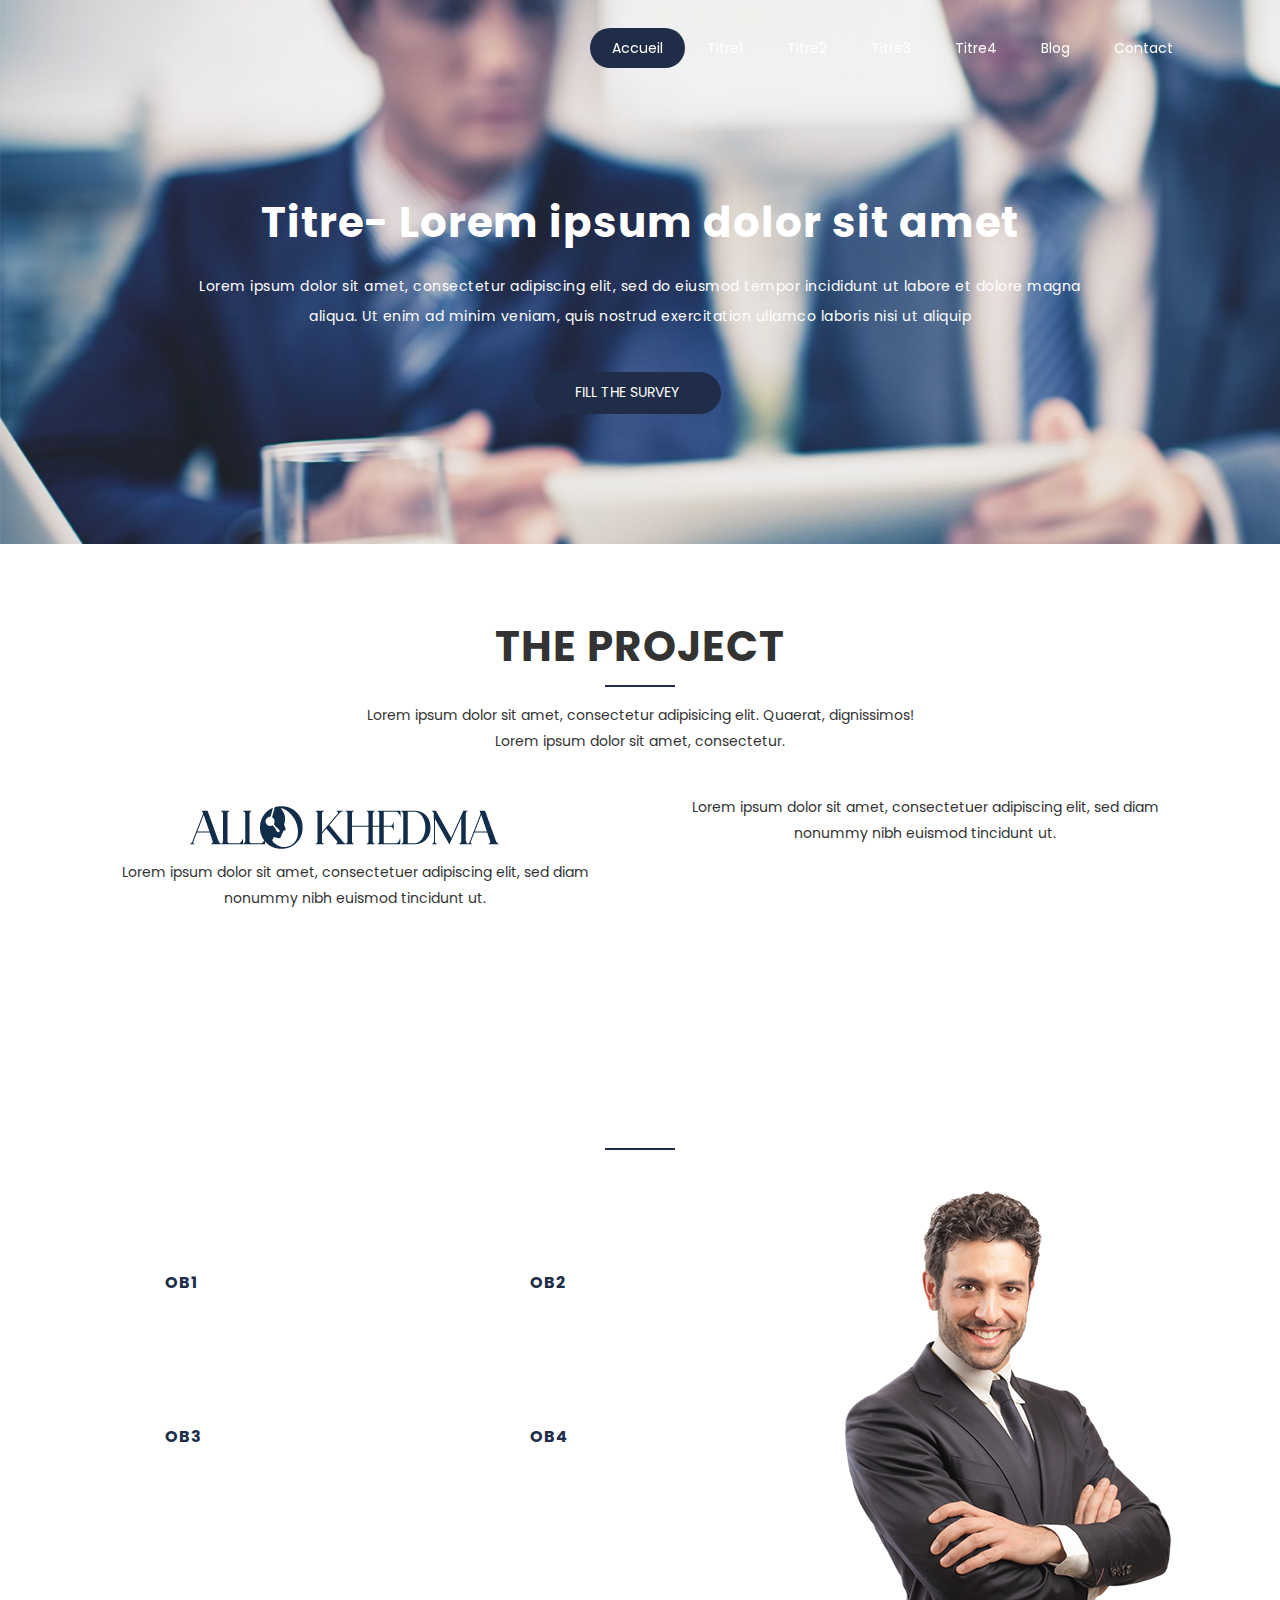
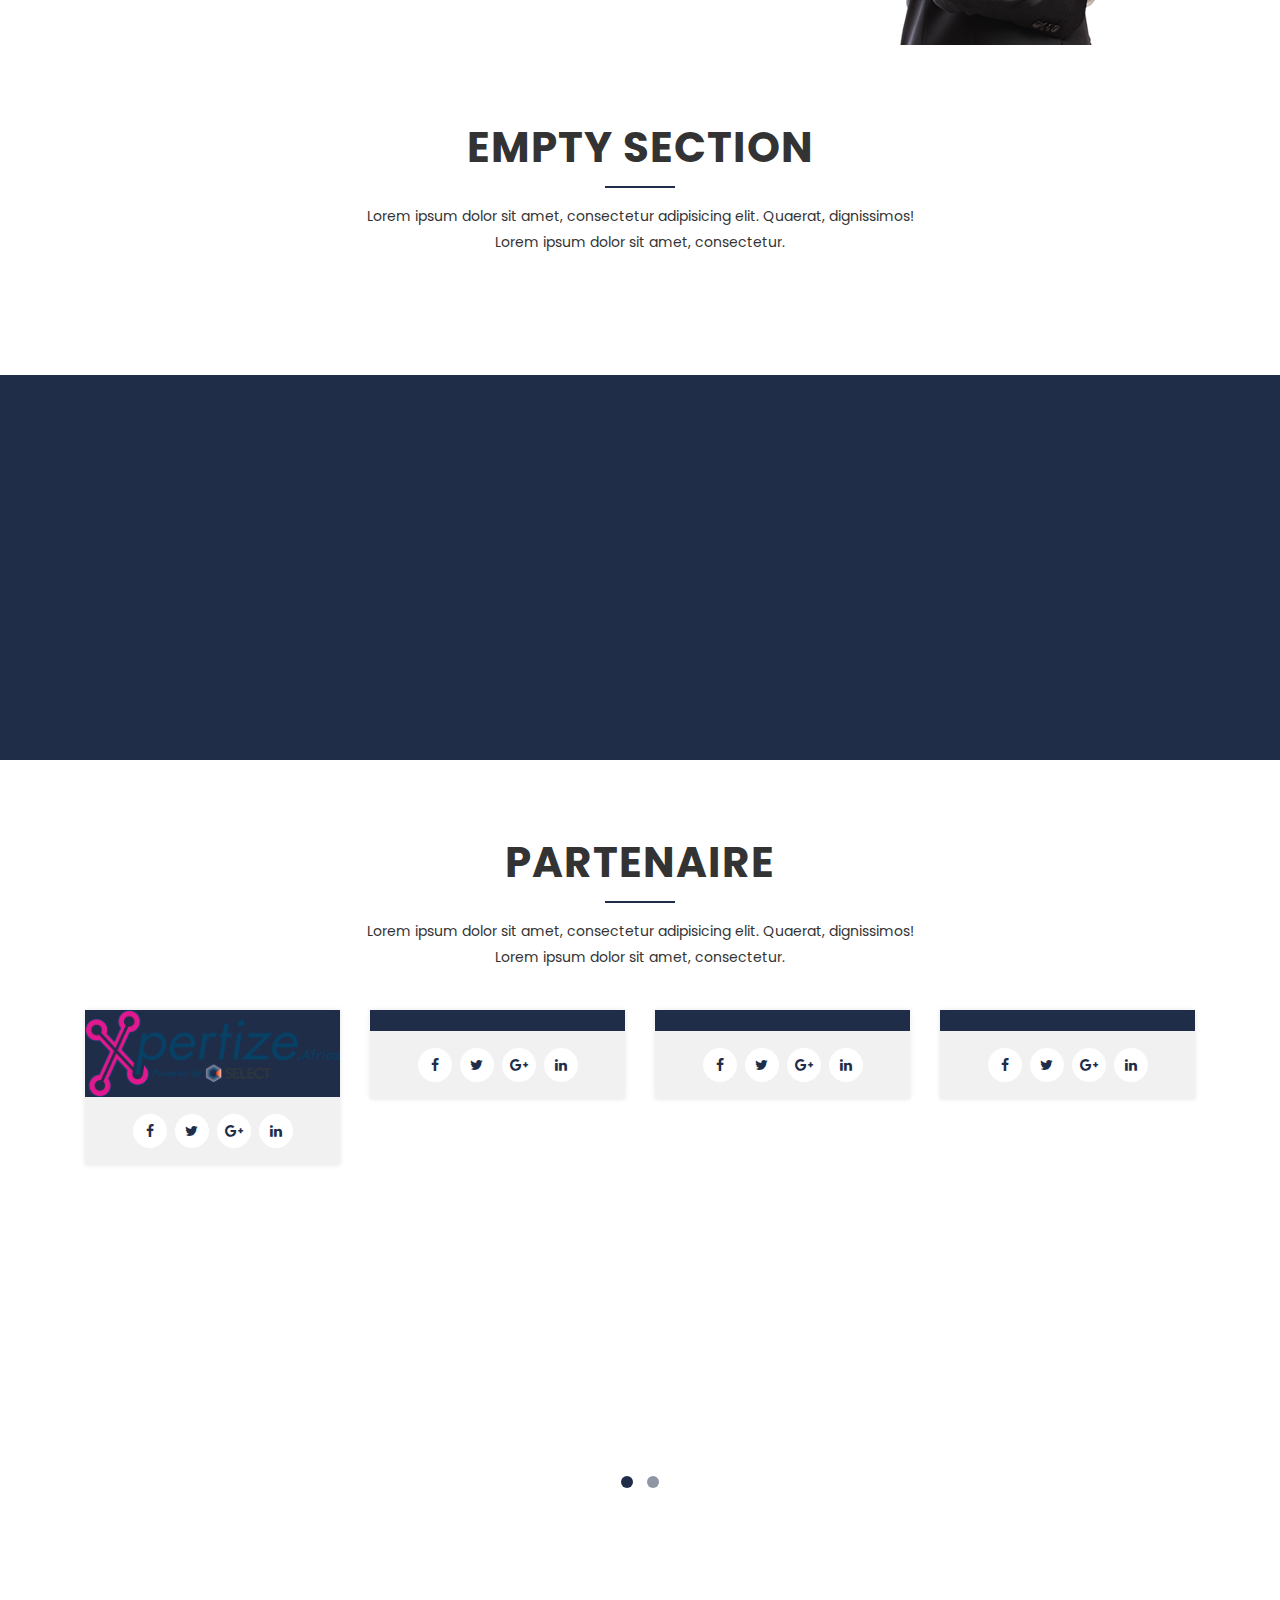
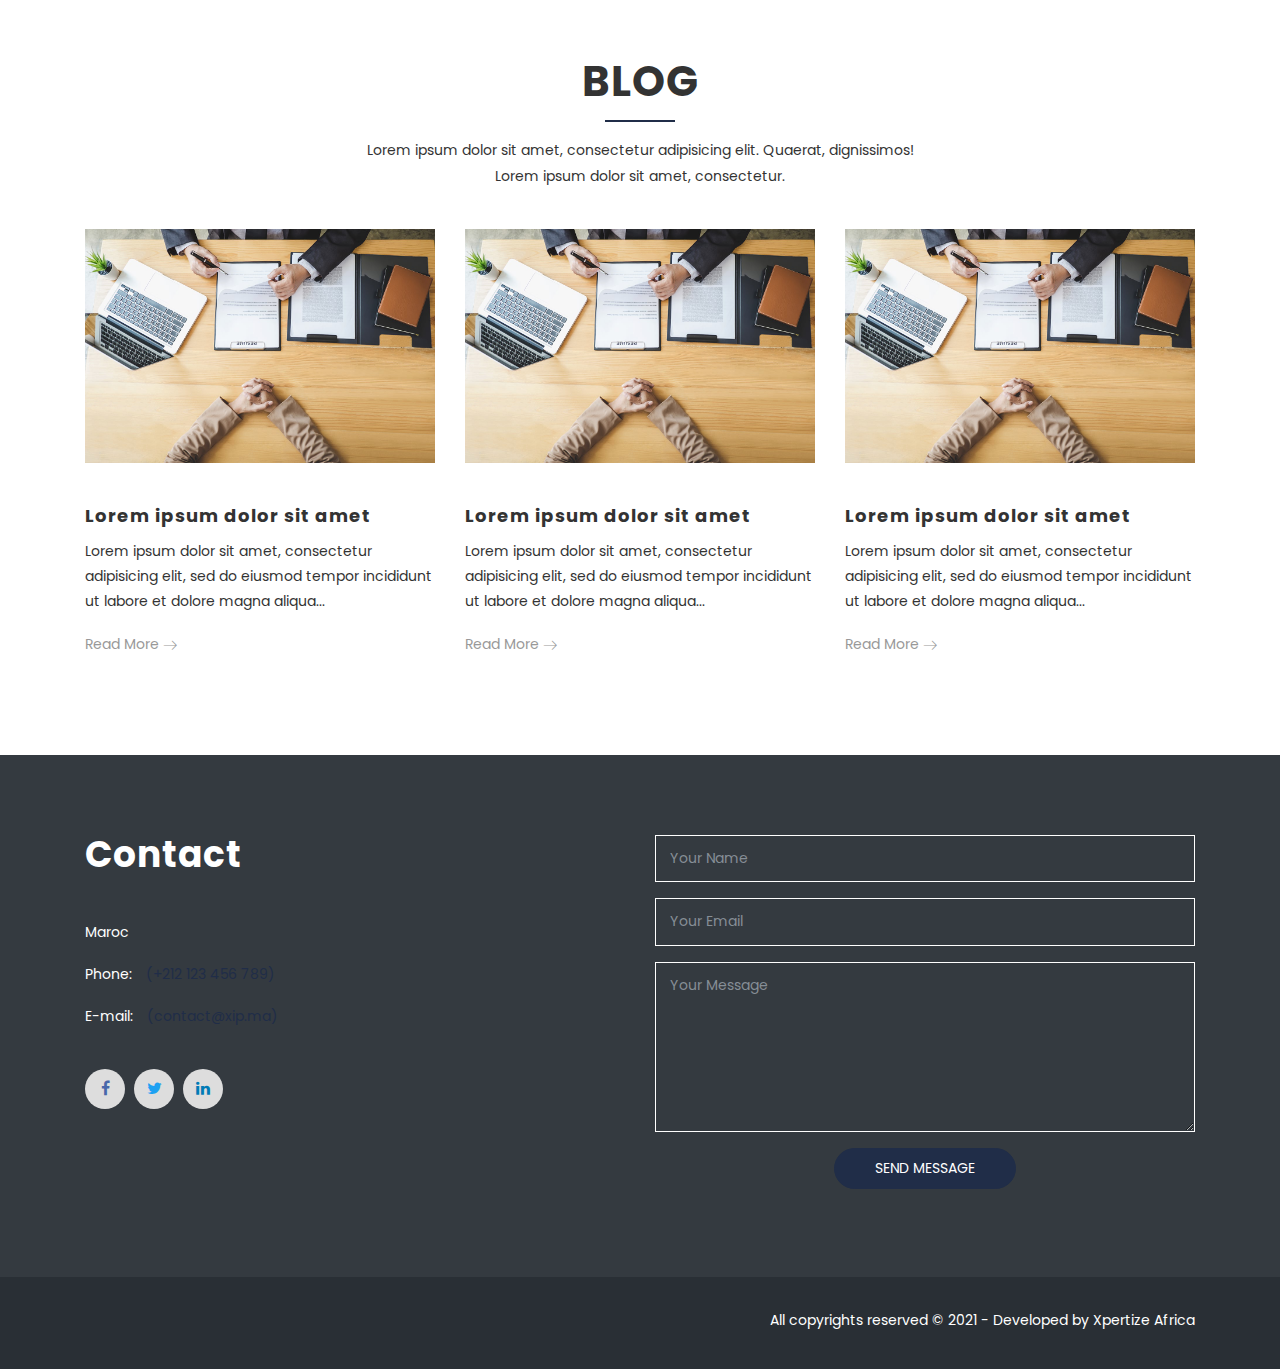
==== index.html @ b6f3396d "First commit" ====
<!DOCTYPE html>
<html lang="en">
  <head>
    <!-- Required meta tags -->
    <meta charset="utf-8">
    <meta name="viewport" content="width=device-width, initial-scale=1, shrink-to-fit=no">
    <meta name="keywords" content="Bootstrap, Parallax, Template, Registration, Landing">
    <meta name="viewport" content="width=device-width, initial-scale=1, maximum-scale=1">
    <meta name="author" content="Grayrids">
    <title>XPI.ma</title>

    <!-- Bootstrap CSS -->
    <link rel="stylesheet" href="css/bootstrap.min.css">
    <link rel="stylesheet" href="css/font-awesome.min.css">
    <link rel="stylesheet" href="css/line-icons.css">
    <link rel="stylesheet" href="css/owl.carousel.css">
    <link rel="stylesheet" href="css/owl.theme.css">
    <link rel="stylesheet" href="css/nivo-lightbox.css">
    <link rel="stylesheet" href="css/magnific-popup.css">
    <link rel="stylesheet" href="css/slicknav.css">
    <link rel="stylesheet" href="css/animate.css">
    <link rel="stylesheet" href="css/main.css">    
    <link rel="stylesheet" href="css/responsive.css">

  </head>
  <body>

    <!-- Header Section Start -->
    <header id="hero-area" data-stellar-background-ratio="0.5">    
	
	
	
      <!-- Navigation Bar (Dont forget to modify the # later !!!) -->
      <nav class="navbar navbar-expand-lg fixed-top scrolling-navbar indigo">
        <div class="container">
          <!-- Brand and toggle get grouped for better mobile display -->
          <div class="navbar-header">
      <!--      <a href="index.html" class="navbar-brand"><img class="img-fulid" src="img/logo.png" alt=""></a> -->   <!-- This part is for the Logo (Add it later) -->
            <button class="navbar-toggler" type="button" data-toggle="collapse" data-target="#main-navbar" aria-controls="main-navbar" aria-expanded="false" aria-label="Toggle navigation">
              <i class="lnr lnr-menu"></i>
            </button>
          </div>
          <div class="collapse navbar-collapse" id="main-navbar">
            <ul class="navbar-nav mr-auto w-100 justify-content-end">
              <li class="nav-item">
                <a class="nav-link page-scroll" href="#hero-area">Accueil</a>
              </li>
              <li class="nav-item">
                <a class="nav-link page-scroll" href="#services">Titre1</a>
              </li>
              <li class="nav-item">
                <a class="nav-link page-scroll" href="#features">Titre2</a>
              </li>
              <li class="nav-item">
                <a class="nav-link page-scroll" href="#portfolios">Titre3</a>
              </li>
              <li class="nav-item">
                <a class="nav-link page-scroll" href="#pricing">Titre4</a>
              </li>
              <li class="nav-item">
                <a class="nav-link page-scroll" href="#blog">Blog</a>
              </li>
              <li class="nav-item">
                <a class="nav-link page-scroll" href="#contact">Contact</a>
              </li>
            </ul>
          </div>
        </div>
		
		
		

        <!-- Navigation pour le mobile (Tested only for my S51) -->
        <ul class="mobile-menu">
           <li>
              <a class="page-scroll" href="#hero-area">Accueil</a>
            </li>
            <li>
              <a class="page-scroll" href="#services">Titre1</a>
            </li>
            <li>
              <a class="page-scroll" href="#features">Titre2</a>
            </li>
            <li>
              <a class="page-scroll" href="#portfolios">Titre3</a>
            </li>
            <li>
              <a class="page-scroll" href="#pricing">Titre4</a>
            </li>
            <li >
              <a class="page-scroll" href="#blog">Blog</a>
            </li>
            <li>
              <a class="page-scroll" href="#contact">Contact</a>
            </li>
        </ul>
        <!-- Mobile Menu End -->

      </nav>
      <!-- Navbar End -->   
      <div class="container">      
        <div class="row justify-content-md-center">
          <div class="col-md-10">
            <div class="contents text-center">
              <h1 class="wow fadeInDown" data-wow-duration="1000ms" data-wow-delay="0.3s">Titre- Lorem ipsum dolor sit amet</h1>
              <p class="lead  wow fadeIn" data-wow-duration="1000ms" data-wow-delay="400ms">Lorem ipsum dolor sit amet, consectetur adipiscing elit, sed do eiusmod tempor incididunt ut labore et dolore magna aliqua. Ut enim ad minim veniam, quis nostrud exercitation ullamco laboris nisi ut aliquip </p>
              <a href="#" class="btn btn-common wow fadeInUp" data-wow-duration="1000ms" data-wow-delay="400ms">Fill The survey</a>
            </div>
          </div>
        </div> 
      </div>           
    </header>
    <!-- Header Section End --> 
	
	
	
	

    <!-- Projects Section Beg -->
    <section id="services" class="section">
      <div class="container">
        <div class="section-header">          
          <h2 class="section-title wow fadeIn" data-wow-duration="1000ms" data-wow-delay="0.3s">The project</h2>
          <hr class="lines wow zoomIn" data-wow-delay="0.3s">
          <p class="section-subtitle wow fadeIn" data-wow-duration="1000ms" data-wow-delay="0.3s">Lorem ipsum dolor sit amet, consectetur adipisicing elit. Quaerat, dignissimos! <br> Lorem ipsum dolor sit amet, consectetur.</p>
        </div>
		
			
			
			
			
		
        <div class="row"> <!-- Writing Row -->
		  
		  
          <div class="col-md-6 col-sm-6">
            <div class="item-boxes wow fadeInDown" data-wow-delay="0.8s">
           <a href="index.html" class="navbar-brand"><img class="img-fulid" src="img/logoall2.png" alt=""></a>
              <p>Lorem ipsum dolor sit amet, consectetuer adipiscing elit, sed diam nonummy nibh euismod tincidunt ut.</p>
            </div>
          </div>
		  
		  
		  
          <div class="col-md-6 col-sm-6">
            <div class="item-boxes wow fadeInDown" data-wow-delay="1.2s">
             
              
              <p>Lorem ipsum dolor sit amet, consectetuer adipiscing elit, sed diam nonummy nibh euismod tincidunt ut.</p>
            </div>
          </div>	  

        </div>
		
		
		
      </div>
	  
	  
    </section>
    <!-- Projects Section End -->
	
	
	
	

    <!-- Features Section Start -->
    <section id="features" class="section" data-stellar-background-ratio="0.2">
      <div class="container">
        <div class="section-header">          
          <h2 class="section-title">Project Objectives</h2>
          <hr class="lines">
          <p class="section-subtitle">Lorem ipsum dolor sit amet, consectetur adipisicing elit. Quaerat, dignissimos! <br> Lorem ipsum dolor sit amet, consectetur.</p>
        </div>
        <div class="row">
          <div class="col-lg-8 col-md-12 col-xs-12">
            <div class="container">
              <div class="row">
                 <div class="col-lg-6 col-sm-6 col-xs-12 box-item">
                
                    <div class="text">
                      <h4>ob1</h4>
                      <p>Lorem ipsum dolor sit amet, consectetur adipisicing elit. Quaerat, dignissimos</p>
                    </div>
                  </div>
                  <div class="col-lg-6 col-sm-6 col-xs-12 box-item">
                    
                    <div class="text">
                      <h4>ob2</h4>
                      <p>Lorem ipsum dolor sit amet, consectetur adipisicing elit. Quaerat, dignissimos.</p>
                    </div>
                  </div>
                  <div class="col-lg-6 col-sm-6 col-xs-12 box-item">
                   
                    <div class="text">
                      <h4>ob3</h4>
                      <p>LLorem ipsum dolor sit amet, consectetur adipisicing elit. Quaerat, dignissimos</p>
                    </div>
                  </div>
                  <div class="col-lg-6 col-sm-6 col-xs-12 box-item">
                   
                    <div class="text">
                      <h4>ob4</h4>
                      <p>Lorem ipsum dolor sit amet, consectetur adipisicing elit. Quaerat, dignissimos</p>
                    </div>
                  </div>
              </div>
            </div>
          </div>
          <div class="col-lg-4 col-xs-12">
            <div class="show-box">
              <img class="img-fulid" src="img/features/cons2.png" alt="">
            </div>
          </div>
        </div>
      </div>
    </section>
    <!-- Features Section End -->    

    <!-- Portfolio Section -->
    <section id="portfolios" class="section">
      <!-- Container Starts -->
      <div class="container">
        <div class="section-header">          
          <h2 class="section-title">Empty Section</h2>
          <hr class="lines">
          <p class="section-subtitle">Lorem ipsum dolor sit amet, consectetur adipisicing elit. Quaerat, dignissimos! <br> Lorem ipsum dolor sit amet, consectetur.</p>
        </div>
        <div class="row">          
 

          <!-- Portfolio Recent Projects -->
          <div id="portfolio" class="row">
    
   
          </div>
        </div>
      </div>
      <!-- Container Ends -->
    </section>
    <!-- Portfolio Section Ends --> 
	
	

    <!-- This section is for the video introdustion if we do it -->
    <section class="video-promo section">
      <div class="container">
        <div class="row justify-content-center">
          <div class="col-lg-8">
              <div class="video-promo-content text-center">
                <h2 class="wow zoomIn" data-wow-duration="1000ms" data-wow-delay="100ms">Le vidéo d'introduction (if we have one)</h2>
                <p class="wow zoomIn" data-wow-duration="1000ms" data-wow-delay="100ms">Aliquam vestibulum cursus felis. In iaculis iaculis sapien ac condimentum. Vestibulum congue posuere lacus, id tincidunt nisi porta sit amet. Suspendisse et sapien varius, pellentesque dui non, semper orci.</p>
                <a href="https://www.youtube.com/watch?v=IXoMDwh4Cq8" class="video-popup wow fadeInUp" data-wow-duration="1000ms" data-wow-delay="0.3s"><i class="lnr lnr-film-play"></i></a>
              </div>
          </div>
        </div>
      </div>
    </section>
    <!-- End intro vid -->





    <!-- This section will present the project partenaire -->
    <section id="team" class="section">
      <div class="container">
        <div class="section-header">          
          <h2 class="section-title">partenaire</h2>
          <hr class="lines">
          <p class="section-subtitle">Lorem ipsum dolor sit amet, consectetur adipisicing elit. Quaerat, dignissimos! <br> Lorem ipsum dolor sit amet, consectetur.</p>
        </div>
        <div class="row">
          <div class="col-lg-3 col-md-6 col-xs-12">
            <div class="single-team">
              <img src="img/Xpertizepng.png" alt="">
              <div class="team-details">
                <div class="team-inner">
                
                  <ul class="social-list">
                    <li class="facebook"><a href="#"><i class="fa fa-facebook"></i></a></li>
                    <li class="twitter"><a href="#"><i class="fa fa-twitter"></i></a></li>
                    <li class="google-plus"><a href="#"><i class="fa fa-google-plus"></i></a></li>
                    <li class="linkedin"><a href="#"><i class="fa fa-linkedin"></i></a></li>
                  </ul>
                </div>
              </div>
            </div>
          </div>
          <div class="col-lg-3 col-md-6 col-xs-12">
            <div class="single-team">
              <img src="img/team/" alt="">
              <div class="team-details">
                <div class="team-inner">
                 
                  <ul class="social-list">
                    <li class="facebook"><a href="#"><i class="fa fa-facebook"></i></a></li>
                    <li class="twitter"><a href="#"><i class="fa fa-twitter"></i></a></li>
                    <li class="google-plus"><a href="#"><i class="fa fa-google-plus"></i></a></li>
                    <li class="linkedin"><a href="#"><i class="fa fa-linkedin"></i></a></li>
                  </ul>
                </div>
              </div>
            </div>
          </div>
          <div class="col-lg-3 col-md-6 col-xs-12">
            <div class="single-team">
              <img src="img/team/" alt="">
              <div class="team-details">
                <div class="team-inner">                  
               
                  <ul class="social-list">
                    <li class="facebook"><a href="#"><i class="fa fa-facebook"></i></a></li>
                    <li class="twitter"><a href="#"><i class="fa fa-twitter"></i></a></li>
                    <li class="google-plus"><a href="#"><i class="fa fa-google-plus"></i></a></li>
                    <li class="linkedin"><a href="#"><i class="fa fa-linkedin"></i></a></li>
                  </ul>
                </div>
              </div>
            </div>
          </div>
          <div class="col-lg-3 col-md-6 col-xs-12">
            <div class="single-team">
              <img class="img-fulid" src="img/" alt="">
              <div class="team-details">
                <div class="team-inner">
                
                  <ul class="social-list">
                    <li class="facebook"><a href="#"><i class="fa fa-facebook"></i></a></li>    <!-- Logo Xpertize -->
                    <li class="twitter"><a href="#"><i class="fa fa-twitter"></i></a></li>   <!-- Logo RPO -->
                    <li class="google-plus"><a href="#"><i class="fa fa-google-plus"></i></a></li>  <!-- Logo Select -->
                    <li class="linkedin"><a href="#"><i class="fa fa-linkedin"></i></a></li>  <!-- Logo GIZ -->
                  </ul>
                </div>
              </div>
            </div>
          </div>
        </div>
      </div>
    </section>
    <!-- End Partenaire section -->





    <!-- testimonial Section Start -->
    <div id="testimonial" class="section" data-stellar-background-ratio="0.1">
      <div class="container">
        <div class="row justify-content-md-center">
          <div class="col-md-12">
		 
            <div class="touch-slider owl-carousel owl-theme">
			
              <div class="testimonial-item">
               
                <div class="testimonial-text">
                  <p>Lorem ipsum dolor sit amet, consectetur adipisicing elit. send do <br> adipisicing ciusmod tempor incididunt ut labore et</p>
               
                </div>
              </div>
              <div class="testimonial-item">
               
                <div class="testimonial-text">
                  <p>Lorem ipsum dolor sit amet, consectetur adipisicing elit. send do <br> adipisicing ciusmod tempor incididunt ut labore et</p>
                
                </div>
              </div>
              <div class="testimonial-item">
              
                <div class="testimonial-text">
                  <p>Lorem ipsum dolor sit amet, consectetur adipisicing elit. send do <br> adipisicing ciusmod tempor incididunt ut labore et</p>
                  
                </div>
              </div>
              <div class="testimonial-item">
              
                <div class="testimonial-text">
                  <p>Lorem ipsum dolor sit amet, consectetur adipisicing elit. send do <br> adipisicing ciusmod tempor incididunt ut labore et</p>
              
                </div>
              </div>
            </div>
          </div>
        </div>        
      </div>
    </div>
    <!-- testimonial Section Start -->

    <!-- Blog Section -->
    <section id="blog" class="section">
      <!-- Container Starts -->
      <div class="container">
        <div class="section-header">          
          <h2 class="section-title">Blog</h2>
          <hr class="lines">
          <p class="section-subtitle">Lorem ipsum dolor sit amet, consectetur adipisicing elit. Quaerat, dignissimos! <br> Lorem ipsum dolor sit amet, consectetur.</p>
        </div>
        <div class="row">
          <div class="col-lg-4 col-md-4 col-sm-6 col-xs-12 blog-item">
            <!-- Blog Item Starts -->
            <div class="blog-item-wrapper">
              <div class="blog-item-img">
                <a href="single-post.html">
                  <img src="img/blog/img1.jpeg" alt="">
                </a>                
              </div>
              <div class="blog-item-text"> 
                <div class="meta-tags">
              
                </div>
                <h3>
                  <a href="single-post.html">Lorem ipsum dolor sit amet</a>
                </h3>
                <p>
                Lorem ipsum dolor sit amet, consectetur adipisicing elit, sed do eiusmod tempor incididunt ut labore et dolore magna aliqua... 
                </p>
                <a href="single-post.html" class="btn-rm">Read More <i class="lnr lnr-arrow-right"></i></a>
              </div>
            </div>
            <!-- Blog Item Wrapper Ends-->
          </div>

          <div class="col-lg-4 col-md-4 col-sm-6 col-xs-12 blog-item">
            <!-- Blog Item Starts -->
            <div class="blog-item-wrapper">
              <div class="blog-item-img">
                <a href="single-post.html">
                  <img src="img/blog/img1.jpeg" alt="">
                </a>                
              </div>
              <div class="blog-item-text"> 
                <div class="meta-tags">
                 
                </div>
                <h3>
                  <a href="single-post.html">Lorem ipsum dolor sit amet</a>
                </h3>
                <p>
                Lorem ipsum dolor sit amet, consectetur adipisicing elit, sed do eiusmod tempor incididunt ut labore et dolore magna aliqua... 
                </p>
                <a href="single-post.html" class="btn-rm">Read More <i class="lnr lnr-arrow-right"></i></a>
              </div>
            </div>
            <!-- Blog Item Wrapper Ends-->
          </div>

          <div class="col-lg-4 col-md-4 col-sm-6 col-xs-12 blog-item">
            <!-- Blog Item Starts -->
            <div class="blog-item-wrapper">
              <div class="blog-item-img">
                <a href="single-post.html">
                  <img src="img/blog/img1.jpeg" alt="">
                </a>                
              </div>
              <div class="blog-item-text"> 
                <div class="meta-tags">
                  
                </div> 
                <h3>
                  <a href="single-post.html">Lorem ipsum dolor sit amet</a>
                </h3>
                <p>
                 Lorem ipsum dolor sit amet, consectetur adipisicing elit, sed do eiusmod tempor incididunt ut labore et dolore magna aliqua... 
                </p>
                <a href="single-post.html" class="btn-rm">Read More <i class="lnr lnr-arrow-right"></i></a>
              </div>
            </div>
            <!-- Blog Item Wrapper Ends-->
          </div>
        </div>
      </div>
    </section>
    <!-- blog Section End -->

    <!-- Contact Section Start -->
    <section id="contact" class="section" data-stellar-background-ratio="-0.2">      
      <div class="contact-form">
        <div class="container">
          <div class="row">     
            <div class="col-lg-6 col-sm-6 col-xs-12">
              <div class="contact-us">
                <h3>Contact</h3>
                <div class="contact-address">
                  <p>Maroc </p>
                  <p class="phone">Phone: <span>(+212 123 456 789)</span></p>
                  <p class="email">E-mail: <span>(contact@xip.ma)</span></p>
                </div>
                <div class="social-icons">
                  <ul>
                    <li class="facebook"><a href="#"><i class="fa fa-facebook"></i></a></li>
                    <li class="twitter"><a href="#"><i class="fa fa-twitter"></i></a></li>
                    <li class="linkedin"><a href="#"><i class="fa fa-linkedin"></i></a></li>
               
                  </ul>
                </div>
              </div>
            </div>     
            <div class="col-lg-6 col-sm-6 col-xs-12">
              <div class="contact-block">
                <form id="contactForm">
                  <div class="row">
                    <div class="col-md-12">
                      <div class="form-group">
                        <input type="text" class="form-control" id="name" name="name" placeholder="Your Name" required data-error="Please enter your name">
                        <div class="help-block with-errors"></div>
                      </div>                                 
                    </div>
                    <div class="col-md-12">
                      <div class="form-group">
                        <input type="text" placeholder="Your Email" id="email" class="form-control" name="name" required data-error="Please enter your email">
                        <div class="help-block with-errors"></div>
                      </div> 
                    </div>
                    <div class="col-md-12">
                      <div class="form-group"> 
                        <textarea class="form-control" id="message" placeholder="Your Message" rows="8" data-error="Write your message" required></textarea>
                        <div class="help-block with-errors"></div>
                      </div>
                      <div class="submit-button text-center">
                        <button class="btn btn-common" id="submit" type="submit">Send Message</button>
                        <div id="msgSubmit" class="h3 text-center hidden"></div> 
                        <div class="clearfix"></div> 
                      </div>
                    </div>
                  </div>            
                </form>
              </div>
            </div>
          </div>
        </div>
      </div>           
    </section>
    <!-- Contact Section End -->

    <!-- Footer Section Start -->
    <footer>          
      <div class="container">
        <div class="row">
          <!-- Footer Links -->
          <div class="col-lg-6 col-sm-6 col-xs-12">
  
          </div>
          <div class="col-lg-6 col-sm-6 col-xs-12">
            <div class="copyright">
              <p>All copyrights reserved &copy; 2021 - Developed by <a rel="nofollow" href="https://xpertize.africa">Xpertize Africa</a></p>
            </div>
          </div>  
        </div>
      </div>
    </footer>
    <!-- Footer Section End --> 

    <!-- Go To Top Link -->
    <a href="#" class="back-to-top">
      <i class="lnr lnr-arrow-up"></i>
    </a>
    
    <div id="loader">
      <div class="spinner">
        <div class="double-bounce1"></div>
        <div class="double-bounce2"></div>
      </div>
    </div>     

    <!-- jQuery first, then Tether, then Bootstrap JS. -->
    <script src="js/jquery-min.js"></script>
    <script src="js/popper.min.js"></script>
    <script src="js/bootstrap.min.js"></script>
    <script src="js/jquery.mixitup.js"></script>
    <script src="js/nivo-lightbox.js"></script>
    <script src="js/owl.carousel.js"></script>    
    <script src="js/jquery.stellar.min.js"></script>    
    <script src="js/jquery.nav.js"></script>    
    <script src="js/scrolling-nav.js"></script>    
    <script src="js/jquery.easing.min.js"></script>    
    <script src="js/smoothscroll.js"></script>    
    <script src="js/jquery.slicknav.js"></script>     
    <script src="js/wow.js"></script>   
    <script src="js/jquery.vide.js"></script>
    <script src="js/jquery.counterup.min.js"></script>    
    <script src="js/jquery.magnific-popup.min.js"></script>    
    <script src="js/waypoints.min.js"></script>    
    <script src="js/form-validator.min.js"></script>
    <script src="js/contact-form-script.js"></script>   
    <script src="js/main.js"></script>

  </body>
</html>
---- css/line-icons.css ----
@font-face {
	font-family: 'Linearicons-Free';
	src:url('../fonts/Linearicons-Free.eot?w118d');
	src:url('../fonts/Linearicons-Free.eot?#iefixw118d') format('embedded-opentype'),
		url('../fonts/Linearicons-Free.woff2?w118d') format('woff2'),
		url('../fonts/Linearicons-Free.woff?w118d') format('woff'),
		url('../fonts/Linearicons-Free.ttf?w118d') format('truetype'),
		url('../fonts/Linearicons-Free.svg?w118d#Linearicons-Free') format('svg');
	font-weight: normal;
	font-style: normal;
}

.lnr {
	font-family: 'Linearicons-Free';
	speak: none;
	font-style: normal;
	font-weight: normal;
	font-variant: normal;
	text-transform: none;
	line-height: 1;

	/* Better Font Rendering =========== */
	-webkit-font-smoothing: antialiased;
	-moz-osx-font-smoothing: grayscale;
}

.lnr-home:before {
	content: "\e800";
}
.lnr-apartment:before {
	content: "\e801";
}
.lnr-pencil:before {
	content: "\e802";
}
.lnr-magic-wand:before {
	content: "\e803";
}
.lnr-drop:before {
	content: "\e804";
}
.lnr-lighter:before {
	content: "\e805";
}
.lnr-poop:before {
	content: "\e806";
}
.lnr-sun:before {
	content: "\e807";
}
.lnr-moon:before {
	content: "\e808";
}
.lnr-cloud:before {
	content: "\e809";
}
.lnr-cloud-upload:before {
	content: "\e80a";
}
.lnr-cloud-download:before {
	content: "\e80b";
}
.lnr-cloud-sync:before {
	content: "\e80c";
}
.lnr-cloud-check:before {
	content: "\e80d";
}
.lnr-database:before {
	content: "\e80e";
}
.lnr-lock:before {
	content: "\e80f";
}
.lnr-cog:before {
	content: "\e810";
}
.lnr-trash:before {
	content: "\e811";
}
.lnr-dice:before {
	content: "\e812";
}
.lnr-heart:before {
	content: "\e813";
}
.lnr-star:before {
	content: "\e814";
}
.lnr-star-half:before {
	content: "\e815";
}
.lnr-star-empty:before {
	content: "\e816";
}
.lnr-flag:before {
	content: "\e817";
}
.lnr-envelope:before {
	content: "\e818";
}
.lnr-paperclip:before {
	content: "\e819";
}
.lnr-inbox:before {
	content: "\e81a";
}
.lnr-eye:before {
	content: "\e81b";
}
.lnr-printer:before {
	content: "\e81c";
}
.lnr-file-empty:before {
	content: "\e81d";
}
.lnr-file-add:before {
	content: "\e81e";
}
.lnr-enter:before {
	content: "\e81f";
}
.lnr-exit:before {
	content: "\e820";
}
.lnr-graduation-hat:before {
	content: "\e821";
}
.lnr-license:before {
	content: "\e822";
}
.lnr-music-note:before {
	content: "\e823";
}
.lnr-film-play:before {
	content: "\e824";
}
.lnr-camera-video:before {
	content: "\e825";
}
.lnr-camera:before {
	content: "\e826";
}
.lnr-picture:before {
	content: "\e827";
}
.lnr-book:before {
	content: "\e828";
}
.lnr-bookmark:before {
	content: "\e829";
}
.lnr-user:before {
	content: "\e82a";
}
.lnr-users:before {
	content: "\e82b";
}
.lnr-shirt:before {
	content: "\e82c";
}
.lnr-store:before {
	content: "\e82d";
}
.lnr-cart:before {
	content: "\e82e";
}
.lnr-tag:before {
	content: "\e82f";
}
.lnr-phone-handset:before {
	content: "\e830";
}
.lnr-phone:before {
	content: "\e831";
}
.lnr-pushpin:before {
	content: "\e832";
}
.lnr-map-marker:before {
	content: "\e833";
}
.lnr-map:before {
	content: "\e834";
}
.lnr-location:before {
	content: "\e835";
}
.lnr-calendar-full:before {
	content: "\e836";
}
.lnr-keyboard:before {
	content: "\e837";
}
.lnr-spell-check:before {
	content: "\e838";
}
.lnr-screen:before {
	content: "\e839";
}
.lnr-smartphone:before {
	content: "\e83a";
}
.lnr-tablet:before {
	content: "\e83b";
}
.lnr-laptop:before {
	content: "\e83c";
}
.lnr-laptop-phone:before {
	content: "\e83d";
}
.lnr-power-switch:before {
	content: "\e83e";
}
.lnr-bubble:before {
	content: "\e83f";
}
.lnr-heart-pulse:before {
	content: "\e840";
}
.lnr-construction:before {
	content: "\e841";
}
.lnr-pie-chart:before {
	content: "\e842";
}
.lnr-chart-bars:before {
	content: "\e843";
}
.lnr-gift:before {
	content: "\e844";
}
.lnr-diamond:before {
	content: "\e845";
}
.lnr-linearicons:before {
	content: "\e846";
}
.lnr-dinner:before {
	content: "\e847";
}
.lnr-coffee-cup:before {
	content: "\e848";
}
.lnr-leaf:before {
	content: "\e849";
}
.lnr-paw:before {
	content: "\e84a";
}
.lnr-rocket:before {
	content: "\e84b";
}
.lnr-briefcase:before {
	content: "\e84c";
}
.lnr-bus:before {
	content: "\e84d";
}
.lnr-car:before {
	content: "\e84e";
}
.lnr-train:before {
	content: "\e84f";
}
.lnr-bicycle:before {
	content: "\e850";
}
.lnr-wheelchair:before {
	content: "\e851";
}
.lnr-select:before {
	content: "\e852";
}
.lnr-earth:before {
	content: "\e853";
}
.lnr-smile:before {
	content: "\e854";
}
.lnr-sad:before {
	content: "\e855";
}
.lnr-neutral:before {
	content: "\e856";
}
.lnr-mustache:before {
	content: "\e857";
}
.lnr-alarm:before {
	content: "\e858";
}
.lnr-bullhorn:before {
	content: "\e859";
}
.lnr-volume-high:before {
	content: "\e85a";
}
.lnr-volume-medium:before {
	content: "\e85b";
}
.lnr-volume-low:before {
	content: "\e85c";
}
.lnr-volume:before {
	content: "\e85d";
}
.lnr-mic:before {
	content: "\e85e";
}
.lnr-hourglass:before {
	content: "\e85f";
}
.lnr-undo:before {
	content: "\e860";
}
.lnr-redo:before {
	content: "\e861";
}
.lnr-sync:before {
	content: "\e862";
}
.lnr-history:before {
	content: "\e863";
}
.lnr-clock:before {
	content: "\e864";
}
.lnr-download:before {
	content: "\e865";
}
.lnr-upload:before {
	content: "\e866";
}
.lnr-enter-down:before {
	content: "\e867";
}
.lnr-exit-up:before {
	content: "\e868";
}
.lnr-bug:before {
	content: "\e869";
}
.lnr-code:before {
	content: "\e86a";
}
.lnr-link:before {
	content: "\e86b";
}
.lnr-unlink:before {
	content: "\e86c";
}
.lnr-thumbs-up:before {
	content: "\e86d";
}
.lnr-thumbs-down:before {
	content: "\e86e";
}
.lnr-magnifier:before {
	content: "\e86f";
}
.lnr-cross:before {
	content: "\e870";
}
.lnr-menu:before {
	content: "\e871";
}
.lnr-list:before {
	content: "\e872";
}
.lnr-chevron-up:before {
	content: "\e873";
}
.lnr-chevron-down:before {
	content: "\e874";
}
.lnr-chevron-left:before {
	content: "\e875";
}
.lnr-chevron-right:before {
	content: "\e876";
}
.lnr-arrow-up:before {
	content: "\e877";
}
.lnr-arrow-down:before {
	content: "\e878";
}
.lnr-arrow-left:before {
	content: "\e879";
}
.lnr-arrow-right:before {
	content: "\e87a";
}
.lnr-move:before {
	content: "\e87b";
}
.lnr-warning:before {
	content: "\e87c";
}
.lnr-question-circle:before {
	content: "\e87d";
}
.lnr-menu-circle:before {
	content: "\e87e";
}
.lnr-checkmark-circle:before {
	content: "\e87f";
}
.lnr-cross-circle:before {
	content: "\e880";
}
.lnr-plus-circle:before {
	content: "\e881";
}
.lnr-circle-minus:before {
	content: "\e882";
}
.lnr-arrow-up-circle:before {
	content: "\e883";
}
.lnr-arrow-down-circle:before {
	content: "\e884";
}
.lnr-arrow-left-circle:before {
	content: "\e885";
}
.lnr-arrow-right-circle:before {
	content: "\e886";
}
.lnr-chevron-up-circle:before {
	content: "\e887";
}
.lnr-chevron-down-circle:before {
	content: "\e888";
}
.lnr-chevron-left-circle:before {
	content: "\e889";
}
.lnr-chevron-right-circle:before {
	content: "\e88a";
}
.lnr-crop:before {
	content: "\e88b";
}
.lnr-frame-expand:before {
	content: "\e88c";
}
.lnr-frame-contract:before {
	content: "\e88d";
}
.lnr-layers:before {
	content: "\e88e";
}
.lnr-funnel:before {
	content: "\e88f";
}
.lnr-text-format:before {
	content: "\e890";
}
.lnr-text-format-remove:before {
	content: "\e891";
}
.lnr-text-size:before {
	content: "\e892";
}
.lnr-bold:before {
	content: "\e893";
}
.lnr-italic:before {
	content: "\e894";
}
.lnr-underline:before {
	content: "\e895";
}
.lnr-strikethrough:before {
	content: "\e896";
}
.lnr-highlight:before {
	content: "\e897";
}
.lnr-text-align-left:before {
	content: "\e898";
}
.lnr-text-align-center:before {
	content: "\e899";
}
.lnr-text-align-right:before {
	content: "\e89a";
}
.lnr-text-align-justify:before {
	content: "\e89b";
}
.lnr-line-spacing:before {
	content: "\e89c";
}
.lnr-indent-increase:before {
	content: "\e89d";
}
.lnr-indent-decrease:before {
	content: "\e89e";
}
.lnr-pilcrow:before {
	content: "\e89f";
}
.lnr-direction-ltr:before {
	content: "\e8a0";
}
.lnr-direction-rtl:before {
	content: "\e8a1";
}
.lnr-page-break:before {
	content: "\e8a2";
}
.lnr-sort-alpha-asc:before {
	content: "\e8a3";
}
.lnr-sort-amount-asc:before {
	content: "\e8a4";
}
.lnr-hand:before {
	content: "\e8a5";
}
.lnr-pointer-up:before {
	content: "\e8a6";
}
.lnr-pointer-right:before {
	content: "\e8a7";
}
.lnr-pointer-down:before {
	content: "\e8a8";
}
.lnr-pointer-left:before {
	content: "\e8a9";
}
---- css/main.css ----
/*
* Mate - Bootstrap 4 Template
* Build Date: December 2017
* Last updated: December 2017
* Version: 1.0
* Author: UIdeck
* Copyright (C) 2018 UIdeck
*/
/* ------------------------------------- */
/* TABLE OF CONTENTS
/* -------------------------------------
  1. IMPORT GOOGLE FONTS
  2. GENERAL
    -2.1 SECTION TITLE
    -2.2 BUTTONS
    -2.3 SOCIAL ICON
    -2.4 PRE LOADER
    -2.5 SCROLL TO UP
  3. HERO AREA 
  4. NAVBAR
  5. SERVICES SECTION
  6. FEATURES SECTION
  7. VIDEO PROMO SECTION
  8. PORTFOLIO SECTION
  9. PRICING TABLE 
  10. COUNTER SECTION
  11. TESTIMONIAL AREA
  12. TEAM SECTION
  13. BLOG SECTION
  14. CONTACT SECTION
  15. FOOTER SECTION
    -15.1 COMING SOON PAGE
  ------------------------------------- */
/* ==========================================================================
   1. IMPORT GOOGLE FONTS
   ========================================================================== */
@import url("https://fonts.googleapis.com/css?family=Poppins:400,700");
/* ==========================================================================
   2. GENERAL
   ========================================================================== */
body {
  font-family: 'Poppins', sans-serif;
  color: #333;
  font-size: 14px;
  font-weight: 400;
  background: #fff;
  overflow-x: hidden;
}

html {
  overflow-x: hidden;
}

p {
  font-size: 14px;
  line-height: 26px;
}

a:hover, a:focus {
  color: #202D48;
}

a {
  -webkit-transition: all 0.2s linear;
  -moz-transition: all 0.2s linear;
  -o-transition: all 0.2s linear;
  transition: all 0.2s linear;
}

h1, h2, h3, h4, h5 {
  font-family: 'Poppins', sans-serif;
  font-size: 40px;
  font-weight: 700;
  letter-spacing: 1px;
}

ul {
  margin: 0;
  padding: 0;
}

ul li {
  list-style: none;
}

a:hover,
a:focus {
  text-decoration: none;
  outline: none;
}

a:not([href]):not([tabindex]) {
  color: #fff;
}

a:not([href]):not([tabindex]):focus, a:not([href]):not([tabindex]):hover {
  color: #202D48;
}

/* ==========================================================================
   2.1 Section Title
   ========================================================================== */
.section {
  padding: 80px 0;
}

.section-header {
  color: #fff;
  margin-bottom: 40px;
  text-align: center;
}

.section-header .section-title {
  font-size: 42px;
  margin-top: 0;
  text-transform: uppercase;
  font-weight: 700;
  color: #333;
  position: relative;
}

.section-header .section-title span {
  color: #202D48;
}

.section-header .section-subtitle {
  margin-top: 15px;
  color: #333;
  font-size: 14px;
  font-weight: 400;
}

.section-header .lines {
  margin: auto;
  width: 70px;
  position: relative;
  border-top: 2px solid #202D48;
  margin-top: 15px;
}

/* ==========================================================================
   2.2 Buttons
   ========================================================================== */
.btn {
  font-size: 14px;
  padding: 11px 40px;
  border-radius: 0px;
  font-weight: 400;
  color: #fff;
  text-transform: uppercase;
  -webkit-transition: all 0.2s linear;
  -moz-transition: all 0.2s linear;
  -o-transition: all 0.2s linear;
  transition: all 0.2s linear;
  display: inline-block;
}

.btn:focus,
.btn:active {
  box-shadow: none;
  outline: none;
  color: #fff;
}

.btn-common {
  border: 1px solid #202D48;
  background: #202D48;
  position: relative;
  color: #fff;
  z-index: 1;
  border-radius: 30px;
}

.btn-common:hover {
  color: #fff;
  background: #33b391;
  border-color: #33b391;
  transition: all .50s ease-in-out;
  -moz-transition: all .50s ease-in-out;
  -webkit-transition: all .50s ease-in-out;
}

.btn-border {
  color: #fff;
  background-color: transparent;
  border: 2px solid #fff;
  border-radius: 4px;
}

.btn-border:hover {
  border: 2px solid #fff;
  color: #fff;
  background-color: #202D48;
}

.btn-lg {
  padding: 14px 33px;
  text-transform: uppercase;
  font-size: 16px;
}

.btn-rm {
  padding: 7px 0px;
  color: #999;
  text-transform: capitalize;
}

.btn-rm i {
  vertical-align: middle;
}

button:focus {
  outline: none !important;
}

.clear {
  clear: both;
}

/* ==========================================================================
   2.3 Social Iocns
   ========================================================================== */
.social-icons {
  margin-top: 40px;
}

.social-icons ul {
  margin: 0;
  padding: 0;
  list-style: none;
}

.social-icons ul li {
  display: inline;
}

.social-icons ul li a {
  display: inline-block;
  margin-right: 5px;
  margin-bottom: 15px;
  border-radius: 50%;
  line-height: 40px;
  width: 40px;
  height: 40px;
  text-align: center;
  background: #ddd;
  font-size: 16px;
}

.social-icons ul li a:hover {
  color: #fff;
}

.facebook a {
  color: #4867AA;
}

.facebook a:hover {
  background: #4867AA;
}

.twitter a {
  color: #1DA1F2;
}

.twitter a:hover {
  background: #1DA1F2;
}

.google-plus a {
  color: #DD4D42;
}

.google-plus a:hover {
  background: #DD4D42;
}

.youtube a {
  color: #DF2926;
}

.youtube a:hover {
  background: #DF2926;
}

.linkedin a {
  color: #007BB6;
}

.linkedin a:hover {
  background: #007BB6;
}

.pinterest a {
  color: #BD081C;
}

.pinterest a:hover {
  background: #BD081C;
}

.dribbble a {
  color: #EA4C89;
}

.dribbble a:hover {
  background: #EA4C89;
}

.behance a {
  color: #0B7CFF;
}

.behance a:hover {
  background: #0B7CFF;
}

/* ==========================================================================
	 2.4  Pre Loader
	 ========================================================================== */
#loader {
  position: fixed;
  top: 0;
  left: 0;
  width: 100%;
  height: 100%;
  background: #333;
  z-index: 9999999999;
}

.spinner {
  width: 40px;
  height: 40px;
  top: 45%;
  position: relative;
  margin: 0px auto;
}

.double-bounce1, .double-bounce2 {
  width: 100%;
  height: 100%;
  border-radius: 50%;
  background-color: #202D48;
  opacity: 0.6;
  position: absolute;
  top: 0;
  left: 0;
  -webkit-animation: sk-bounce 2.0s infinite ease-in-out;
  animation: sk-bounce 2.0s infinite ease-in-out;
}

.double-bounce2 {
  -webkit-animation-delay: -1.0s;
  animation-delay: -1.0s;
}

@-webkit-keyframes sk-bounce {
  0%, 100% {
    -webkit-transform: scale(0);
  }
  50% {
    -webkit-transform: scale(1);
  }
}

@keyframes sk-bounce {
  0%, 100% {
    transform: scale(0);
    -webkit-transform: scale(0);
  }
  50% {
    transform: scale(1);
    -webkit-transform: scale(1);
  }
}

/* ========================================================================== 
  -2.5 Scroll To Up 
   ========================================================================== */
.back-to-top {
  display: none;
  position: fixed;
  bottom: 18px;
  right: 15px;
}

.back-to-top i {
  display: block;
  width: 36px;
  height: 36px;
  line-height: 36px;
  color: #fff;
  font-size: 14px;
  text-align: center;
  border-radius: 4px;
  background-color: #202D48;
  -webkit-transition: all 0.2s linear;
  -moz-transition: all 0.2s linear;
  -o-transition: all 0.2s linear;
  transition: all 0.2s linear;
}

/* ==========================================================================
   3. Hero Area
   ========================================================================== */
#hero-area {
  background: url(../img/back8.jpg) fixed no-repeat;
  background-size: cover;
  color: #fff;
  overflow: hidden;
  position: relative;
}

#hero-area .overlay {
  position: absolute;
  width: 100%;
  height: 100%;
  top: 0px;
  left: 0px;
  background: #202D48;
  opacity: 0.9;
}

#hero-area .contents {
  padding: 200px 0 130px;
}

#hero-area .contents h1 {
  color: #fff;
  font-size: 42px;
  font-weight: 700;
  margin-bottom: 25px;
}

#hero-area .contents p {
  font-size: 14px;
  color: #fff;
  font-weight: 400;
  line-height: 30px;
  letter-spacing: 0.5px;
}

#hero-area .contents .btn {
  margin: 25px 25px 0px 0px;
  text-transform: uppercase;
}

#hero-area .banner_bottom_btn {
  margin-top: 40px;
}

#hero-area .banner_bottom_btn i {
  color: #fff;
  font-size: 48px;
  -webkit-transition: all 0.2s linear;
  -moz-transition: all 0.2s linear;
  -o-transition: all 0.2s linear;
  transition: all 0.2s linear;
}

#hero-area .banner_bottom_btn i:hover {
  color: #202D48;
}

/* ==========================================================================
   4. Navbar Style
   ========================================================================== */
.navbar-brand {
  position: relative;
  padding: 0px;
}

.top-nav-collapse {
  background: #fff;
  z-index: 999999;
  top: 0px !important;
  padding: 0;
  box-shadow: 0px 3px 6px 3px rgba(0, 0, 0, 0.06);
  -webkit-animation-duration: 1s;
  animation-duration: 1s;
  -webkit-animation-fill-mode: both;
  animation-fill-mode: both;
  -webkit-animation-name: fadeInDown;
  animation-name: fadeInDown;
  background: #fff !important;
}

.top-nav-collapse .navbar-brand {
  top: 0px;
}

.top-nav-collapse .navbar-nav .nav-link {
  color: #333 !important;
  margin-top: 0px !important;
  margin-bottom: 0px !important;
}

.top-nav-collapse .navbar-nav .nav-link:hover {
  color: #202D48 !important;
}

.top-nav-collapse .navbar-nav .nav-link.active {
  color: #fff !important;
}

.indigo {
  background: transparent;
}

.navbar-expand-lg .navbar-nav .nav-link {
  color: #fff;
  padding: 0 22px;
  margin-top: 20px;
  margin-bottom: 20px;
  line-height: 40px;
  border-radius: 30px;
  background: transparent;
  -webkit-transition: all 0.3s ease-in-out;
  -moz-transition: all 0.3s ease-in-out;
  transition: all 0.3s ease-in-out;
}

.navbar-expand-lg .navbar-nav li a:hover,
.navbar-expand-lg .navbar-nav li .active > a,
.navbar-expand-lg .navbar-nav li a:focus {
  color: #202D48;
}

.navbar .nav-link.active {
  color: #fff !important;
  background: #202D48;
}

.dropdown-toggle::after {
  display: none;
}

.slicknav_btn {
  border-color: #202D48;
}

.slicknav_menu .slicknav_icon-bar {
  background: #202D48;
}

/* only small tablets */
@media (min-width: 768px) and (max-width: 991px) {
  #nav-main li a.nav-link {
    padding-top: 18px;
  }
}

.navbar-toggler {
  display: none;
}

.mobile-menu {
  display: none;
}

.slicknav_menu {
  display: none;
}

@media screen and (max-width: 768px) {
  .navbar-header {
    width: 100%;
  }
  .navbar-brand {
    position: absolute;
    padding: 15px;
    top: 0;
  }
  .navbar-brand img {
    width: 70%;
  }
  #mobile-menu {
    display: none;
  }
  .slicknav_menu {
    display: block;
  }
  .slicknav_nav .active a {
    background: #202D48;
    color: #fff;
  }
  .slicknav_nav a:hover, .slicknav_nav .active {
    color: #202D48;
    background: #f8f9fa;
  }
  .slicknav_nav .dropdown li a.active {
    background: #f8f9fa;
    color: #202D48;
  }
}

/* ==========================================================================
  5. Services section
   ========================================================================== */
.item-boxes {
  text-align: center;
  padding: 0px 15px;
  margin-bottom: 15px;
  -webkit-transition: all 0.3s ease 0s;
  -moz-transition: all 0.3s ease 0s;
  transition: all 0.3s ease 0s;
}

.item-boxes .icon {
  width: 60px;
  height: 60px;
  text-align: center;
  border: 1px solid #f1f1f1;
  display: inline-block;
  border-radius: 30px;
  margin-bottom: 30px;
  -webkit-transition: all 0.3s ease-in-out;
  -moz-transition: all 0.3s ease-in-out;
  transition: all 0.3s ease-in-out;
}

.item-boxes .icon i {
  font-size: 26px;
  line-height: 60px;
  color: #202D48;
}

.item-boxes h4 {
  font-size: 20px;
  font-weight: 700;
  margin-bottom: 10px;
}

.item-boxes:hover .icon {
  background: #202D48;
}

.item-boxes:hover .icon i {
  color: #fff;
}

/* ==========================================================================
  6. Features Section Style
   ========================================================================== */
#features {
  background: url(../img/bg1.jpg) fixed no-repeat;
  background-size: cover;
  color: #fff;
  overflow: hidden;
  position: relative;
}

#features .section-title {
  color: #fff;
}

#features .section-subtitle {
  color: #fff;
}

#features .icon {
  display: inline-block;
  width: 60px;
  height: 60px;
  border-radius: 30px;
  text-align: center;
  position: relative;
  z-index: 1;
}

#features .box-item {
  padding: 15px 0;
}

#features .box-item .icon {
  border: 1px solid #202D48;
  text-align: center;
  float: left;
  -webkit-transition: all 0.2s linear;
  -moz-transition: all 0.2s linear;
  -o-transition: all 0.2s linear;
  transition: all 0.2s linear;
}

#features .box-item .icon i {
  color: #202D48;
  font-size: 24px;
  line-height: 60px;
  -webkit-transition: all 0.2s linear;
  -moz-transition: all 0.2s linear;
  -o-transition: all 0.2s linear;
  transition: all 0.2s linear;
}

#features .box-item .text {
  padding-left: 80px;
}

#features .box-item .text h4 {
  color: #202D48;
  font-weight: 700;
  font-size: 16px;
  text-transform: uppercase;
  line-height: 22px;
}

#features .box-item .text p {
  font-size: 14px;
  line-height: 26px;
}

#features .box-item:hover .icon {
  background: #202D48;
}

#features .box-item:hover .icon i {
  color: #ffffff;
}

#features .show-box img {
  position: absolute;
  bottom: -120px;
}

/* ==========================================================================
  7. Video promo Style
   ========================================================================== */
.video-promo {
  background: #202D48;
  color: #fff;
  overflow: hidden;
  position: relative;
}

.video-promo .video-promo-content {
  color: #fff;
}

.video-promo .video-promo-content h2 {
  color: #fff;
  font-size: 30px;
  text-transform: uppercase;
  margin-bottom: 30px;
}

.video-promo .video-promo-content p {
  margin-bottom: 30px;
}

.video-promo .video-promo-content .video-popup {
  width: 80px;
  height: 80px;
  text-align: center;
  border: 3px solid #fff;
  color: #fff;
  border-radius: 50%;
  display: inline-block;
  font-size: 30px;
  -webkit-transition: all 0.5s ease-in-out;
  -moz-transition: all 0.5s ease-in-out;
  transition: all 0.5s ease-in-out;
}

.video-promo .video-promo-content .video-popup i {
  line-height: 72px;
}

.overlay {
  position: absolute;
  width: 100%;
  height: 100%;
  top: 0px;
  left: 0px;
  background: #202D48;
  opacity: 0.9;
  filter: alpha(opacity=90);
}

/* ==========================================================================
  8. Portfolio Section
   ========================================================================== */
#portfolios .mix {
  padding: 10px;
}

#portfolios .portfolio-item .shot-item {
  margin: 0px;
}

#portfolio .mix {
  display: none;
}

.controls {
  text-align: center;
  padding: 0px 0px 20px;
}

.controls .active {
  color: #202D48 !important;
  border-color: #202D48;
  background: transparent;
}

.controls .btn {
  text-transform: uppercase;
  margin: 2px;
}

.controls:hover {
  cursor: pointer;
}

.portfolio-img {
  overflow: hidden;
  display: block;
  position: relative;
}

.portfolio-img img {
  width: 100%;
}

.shot-item {
  margin-right: 15px;
  border-radius: 4px;
  background: #fff;
  position: relative;
}

.shot-item img {
  width: 100%;
}

.shot-item .overlay {
  position: absolute;
  width: 100%;
  height: 100%;
  text-align: center;
  opacity: 0;
  background: rgba(0, 0, 0, 0.7);
  top: 0;
  left: 0;
}

.shot-item:hover .overlay {
  opacity: 1;
}

.overlay .item-icon {
  height: 48px;
  width: 48px;
  line-height: 48px;
  color: #202D48;
  left: 50%;
  margin-left: -24px;
  margin-top: -24px;
  top: 50%;
  position: absolute;
  z-index: 2;
  visibility: hidden;
  opacity: 0;
  cursor: pointer;
  text-align: center;
  font-size: 20px;
  -webkit-transition: all 0.5s ease-in-out;
  -moz-transition: all 0.5s ease-in-out;
  transition: all 0.5s ease-in-out;
  border: 1px solid #202D48;
  border-radius: 50%;
}

.overlay .item-icon:hover {
  background: #202D48;
  color: #fff;
}

.shot-item:hover .item-icon {
  visibility: visible;
  opacity: 1;
}

/* ==========================================================================
	9. Pricing Table
	========================================================================== */
.pricing-table {
  padding: 0px 0px 40px 0px;
  margin: 0 auto;
  margin-bottom: 5px;
  border: transparent;
  text-align: center;
  background-color: #FFFFFF;
  border: 1px solid #f1f1f1;
  -webkit-transition: all 0.3s;
  -moz-transition: all 0.3s;
  transition: all 0.3s;
}

.pricing-table:hover {
  box-shadow: 0 0 20px 0 rgba(0, 0, 0, 0.1);
}

.pricing-table .pricing-details h2 {
  font-size: 26px;
  font-weight: 700;
  color: #333;
  margin-bottom: 20px;
  text-transform: uppercase;
  background: #f1f1f1;
  padding: 30px 0;
}

.pricing-table .pricing-details span {
  display: inline-block;
  font-size: 48px;
  font-weight: 400;
  color: #202D48;
  margin-bottom: 20px;
}

.pricing-table .pricing-details ul {
  margin-bottom: 35px;
}

.pricing-table .pricing-details ul li {
  padding: 10px;
  font-size: 15px;
  border-bottom: 1px dotted #f1f1f1;
}

.table-left {
  margin-top: 20px;
}

/* ==========================================================================
 10. Counter Section Style
 ========================================================================== */
.counters {
  background: url(../img/counter.jpg) fixed;
  position: relative;
}

.counters .facts-item {
  text-align: center;
  color: #fff;
}

.counters .facts-item .icon {
  margin-bottom: 30px;
}

.counters .facts-item .icon i {
  font-size: 50px;
  color: #fff;
}

.counters .facts-item .fact-count h3 {
  font-size: 35px;
  color: #fff;
  margin-bottom: 15px;
}

.counters .facts-item .fact-count h4 {
  font-size: 20px;
  font-weight: 400;
  color: #fff;
}

/* ==========================================================================
11. Testimonial Section Style
 ========================================================================== */
#testimonial {
  background: url(../img/testimonial-bg.jpg) fixed no-repeat;
  background-size: cover;
  color: #fff;
  overflow: hidden;
  position: relative;
}

.testimonial-item {
  text-align: center;
}

.testimonial-item img {
  width: 80px;
  border: 3px solid #fff;
  height: 80px;
  border-radius: 50%;
}

.testimonial-item .testimonial-text h3 {
  font-size: 15px;
  font-weight: 700;
}

.testimonial-item .testimonial-text span {
  font-size: 14px;
  color: #999;
}

.testimonial-item .testimonial-text p {
  font-size: 14px;
  font-weight: 400;
  padding: 36px 10px 30px 10px;
  margin: 0;
  line-height: 30px;
}

.owl-theme .owl-controls .owl-page span {
  background: #202D48;
}

.owl-theme .owl-controls {
  margin-top: 20px;
}

/* ==========================================================================
  12. Team Section
   ========================================================================== */
.single-team:hover .team-details {
  opacity: 1;
}

.single-team {
  position: relative;
  -webkit-transition: 0.5s;
  transition: 0.5s;
  box-shadow: 0px 0px 5px rgba(0, 0, 0, 0.1);
  border-radius: 0px;
  background: #202D48;
  overflow: hidden;
}

.single-team img {
  width: 100%;
}

.single-team .team-inner {
  -webkit-transition: 0.5s;
  transition: 0.5s;
}

.single-team .team-details {
  text-align: center;
  -webkit-transition: 0.5s;
  -moz-transition: 0.5s;
  transition: 0.5s;
  border-radius: 0px;
  background: #f1f1f1;
  padding: 15px;
}

.single-team .team-details .team-title {
  margin-bottom: 5px;
  font-size: 20px;
  font-weight: 700;
  color: #333;
}

.single-team .team-details p {
  color: #333;
}

.single-team .social-list li {
  display: inline-block;
}

.single-team .social-list li a {
  display: block;
  height: 34px;
  line-height: 34px;
  text-align: center;
  width: 34px;
  margin: 2px;
  color: #202D48;
  font-size: 14px;
  background: #fff;
  border-radius: 50px;
  -webkit-transition: 0.5s;
  -moz-transition: 0.5s;
  transition: 0.5s;
}

.single-team .social-list .facebook a:hover {
  background: #4867aa;
  color: #fff;
}

.single-team .social-list .twitter a:hover {
  background: #1da1f2;
  color: #fff;
}

.single-team .social-list .google-plus a:hover {
  background: #dd4d42;
  color: #fff;
}

.single-team .social-list .linkedin a:hover {
  background: #007bb6;
  color: #fff;
}

/* ==========================================================================
  13. Blog 
   ========================================================================== */
#blog .blog-item-wrapper {
  background: #fff;
  border-radius: 0px;
  -webkit-transition: transform 0.2s linear, -webkit-box-shadow 0.2s linear;
  -moz-transition: transform 0.2s linear, -moz-box-shadow 0.2s linear;
  transition: transform 0.2s linear, box-shadow 0.2s linear;
}

#blog .blog-item-wrapper:hover .blog-item-img:before {
  opacity: 1;
  height: 100%;
  width: 100%;
}

#blog .blog-item-img {
  position: relative;
}

#blog .blog-item-img img {
  width: 100%;
}

#blog .blog-item-text {
  padding: 20px 0;
}

#blog .blog-item-text h3 {
  line-height: 26px;
  font-size: 18px;
  font-weight: 700;
  margin-bottom: 10px;
}

#blog .blog-item-text h3 a {
  color: #333;
}

#blog .blog-item-text h3 a:hover {
  color: #202D48;
}

#blog .blog-item-text p {
  line-height: 25px;
  margin-bottom: 20px;
}

.meta-tags {
  margin-bottom: 20px;
}

.meta-tags span {
  color: #999;
  margin-right: 10px;
}

.meta-tags span i {
  margin-right: 5px;
}

.meta-tags span a {
  color: #999;
}

.meta-tags span a:hover {
  color: #202D48;
}

/* ==========================================================================
  14. Contact Us
  ========================================================================== */
.contact-us h3 {
  font-size: 36px;
  margin-bottom: 45px;
}

.contact-us p span {
  color: #202D48;
  padding-left: 10px;
}

#contact {
  background: #343a40;
  color: #fff;
  position: relative;
}

.form-control {
  width: 100%;
  margin-bottom: 10px;
  padding: 14px;
  border-color: #fff;
  border-radius: 0px;
  color: #fff;
  background: transparent;
  font-size: 14px;
  -webkit-transition: all 0.3s;
  -moz-transition: all 0.3s;
  transition: all 0.3s;
}

.form-control:focus {
  box-shadow: none;
  color: #fff;
  border-color: #202D48;
  background: transparent;
  outline: none;
}

.btn.disabled, .btn:disabled {
  opacity: 1;
}

.text-danger {
  font-size: 14px;
  margin-top: 10px;
}

.list-unstyled li {
  color: #d9534f;
}

/* ==========================================================================
15. Footer Style
 ========================================================================== */
footer {
  background: #292f35;
  padding: 20px 0;
}

.footer-links {
  line-height: 48px;
}

.footer-links li {
  float: left;
}

.footer-links li a {
  color: #fff;
  margin-right: 15px;
  transition: all 0.3s ease-in-out;
  -webkit-transition: all 0.3s ease-in-out;
  -moz-transition: all 0.3s ease-in-out;
}

.footer-links li a:hover {
  color: #202D48;
}

.copyright {
  margin-top: 10px;
  float: right;
}

.copyright p {
  color: #fff;
}

.copyright p a {
  color: #fff;
}

.copyright p a:hover {
  color: #202D48;
}
---- css/responsive.css ----
/* only small desktops */
/* tablets */
/* only small tablets */
@media (min-width: 768px) and (max-width: 991px) {
  #hero-area .contents h1 {
    font-size: 28px;
  }
  .item-boxes h4 {
    font-size: 18px;
  }
  #features .show-box img {
    display: none;
  }
  .pricing-table .pricing-details ul li {
    font-size: 12px;
  }
  .counters .facts-item .fact-count h4 {
    font-size: 14px;
  }
  .single-team {
    margin-bottom: 30px;
  }
  .meta-tags span {
    margin-right: 3px;
  }
  .meta-tags span i {
    margin-right: 0px;
  }
  #blog .blog-item-text h3 {
    font-size: 14px;
    line-height: 20px;
  }
}

/* mobile or only mobile */
@media (max-width: 767px) {
  .section-header .section-title {
    font-size: 20px;
  }
  #hero-area .contents {
    padding: 100px 0 80px;
  }
  #hero-area .contents h1 {
    font-size: 18px;
    line-height: 30px;
  }
  #features .show-box img {
    display: none;
  }
  #features .box-item .text h4 {
    font-size: 14px;
  }
  .controls {
    margin: 0px;
  }
  .controls .btn {
    font-size: 13px;
    padding: 7px 7px;
  }
  .video-promo .video-promo-content h2 {
    font-size: 22px;
  }
  .pricing-table {
    margin-bottom: 15px;
  }
  .counters .facts-item {
    margin-bottom: 30px;
  }
  .single-team {
    margin-bottom: 15px;
  }
  .contact-us {
    margin-bottom: 30px;
  }
  .contact-us h3 {
    font-size: 28px;
  }
  .footer-links li a {
    margin-right: 10px;
  }
  .copyright {
    float: left;
  }
}
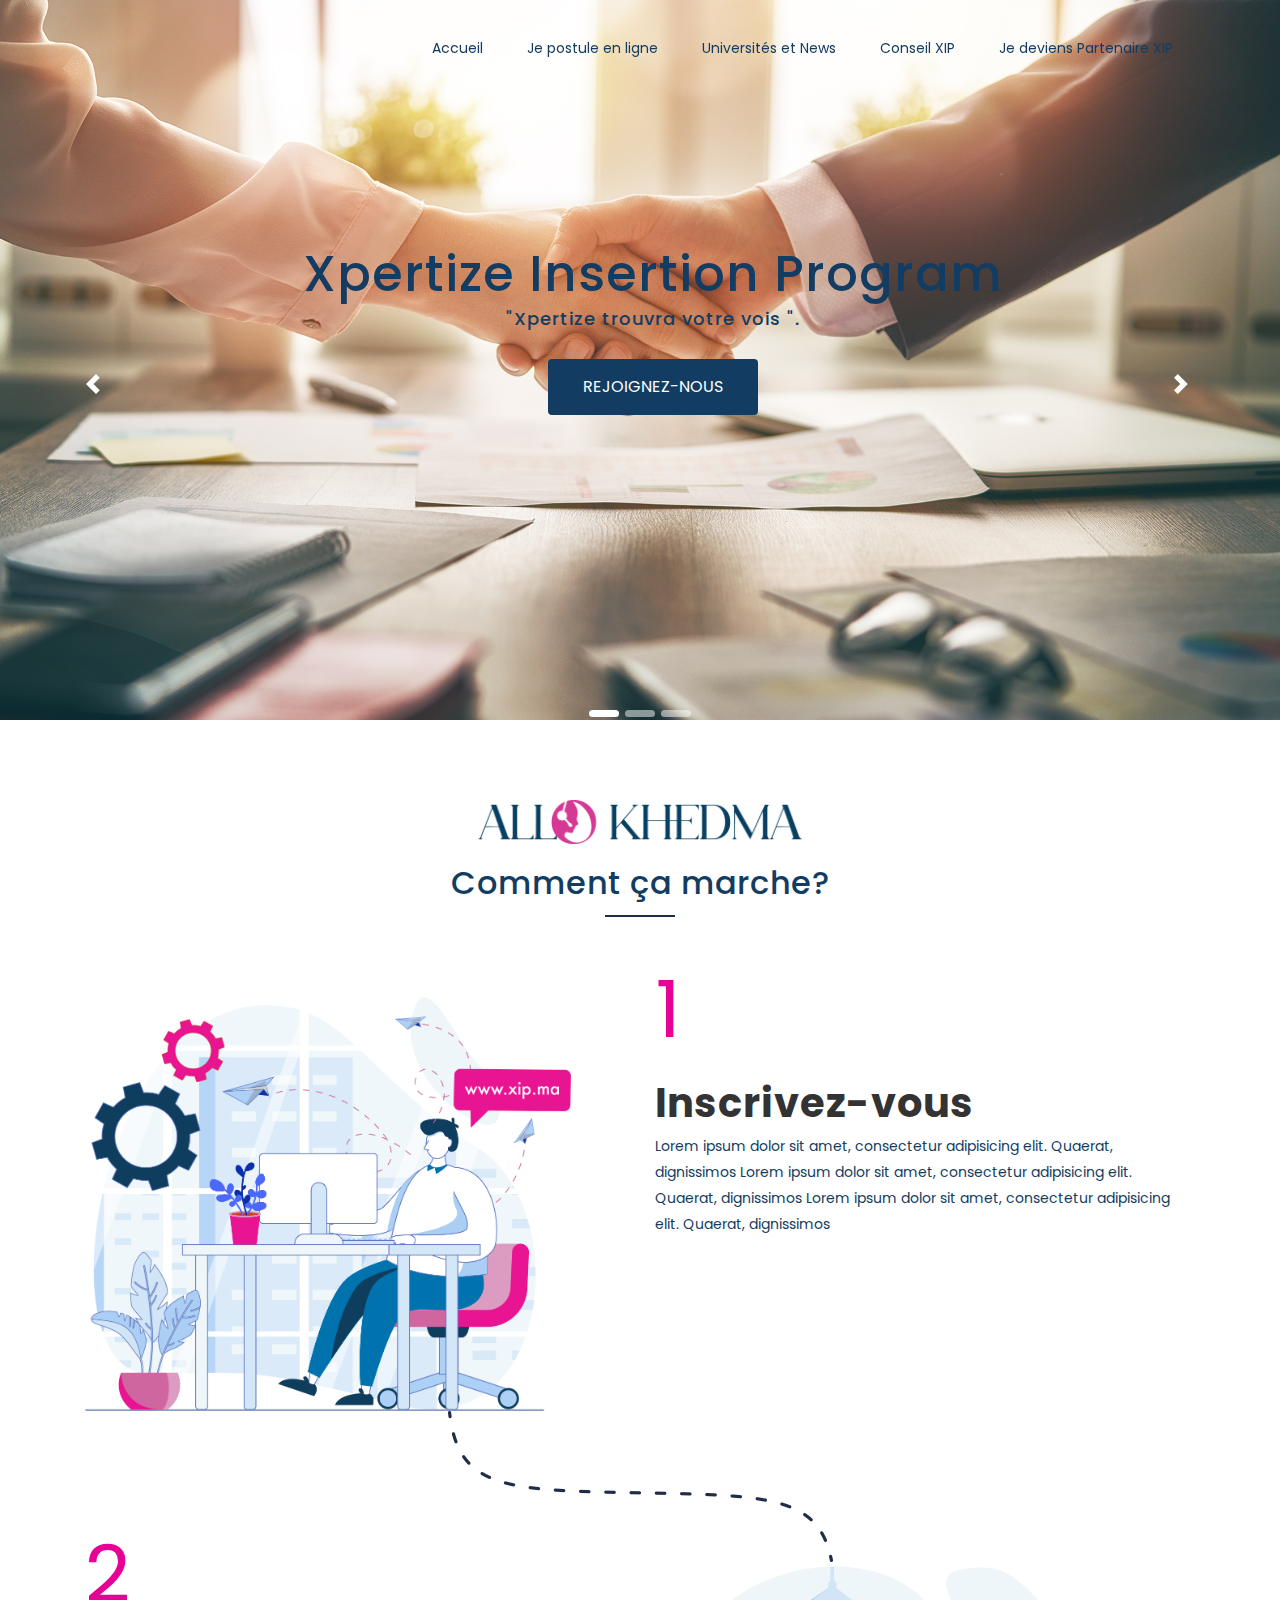
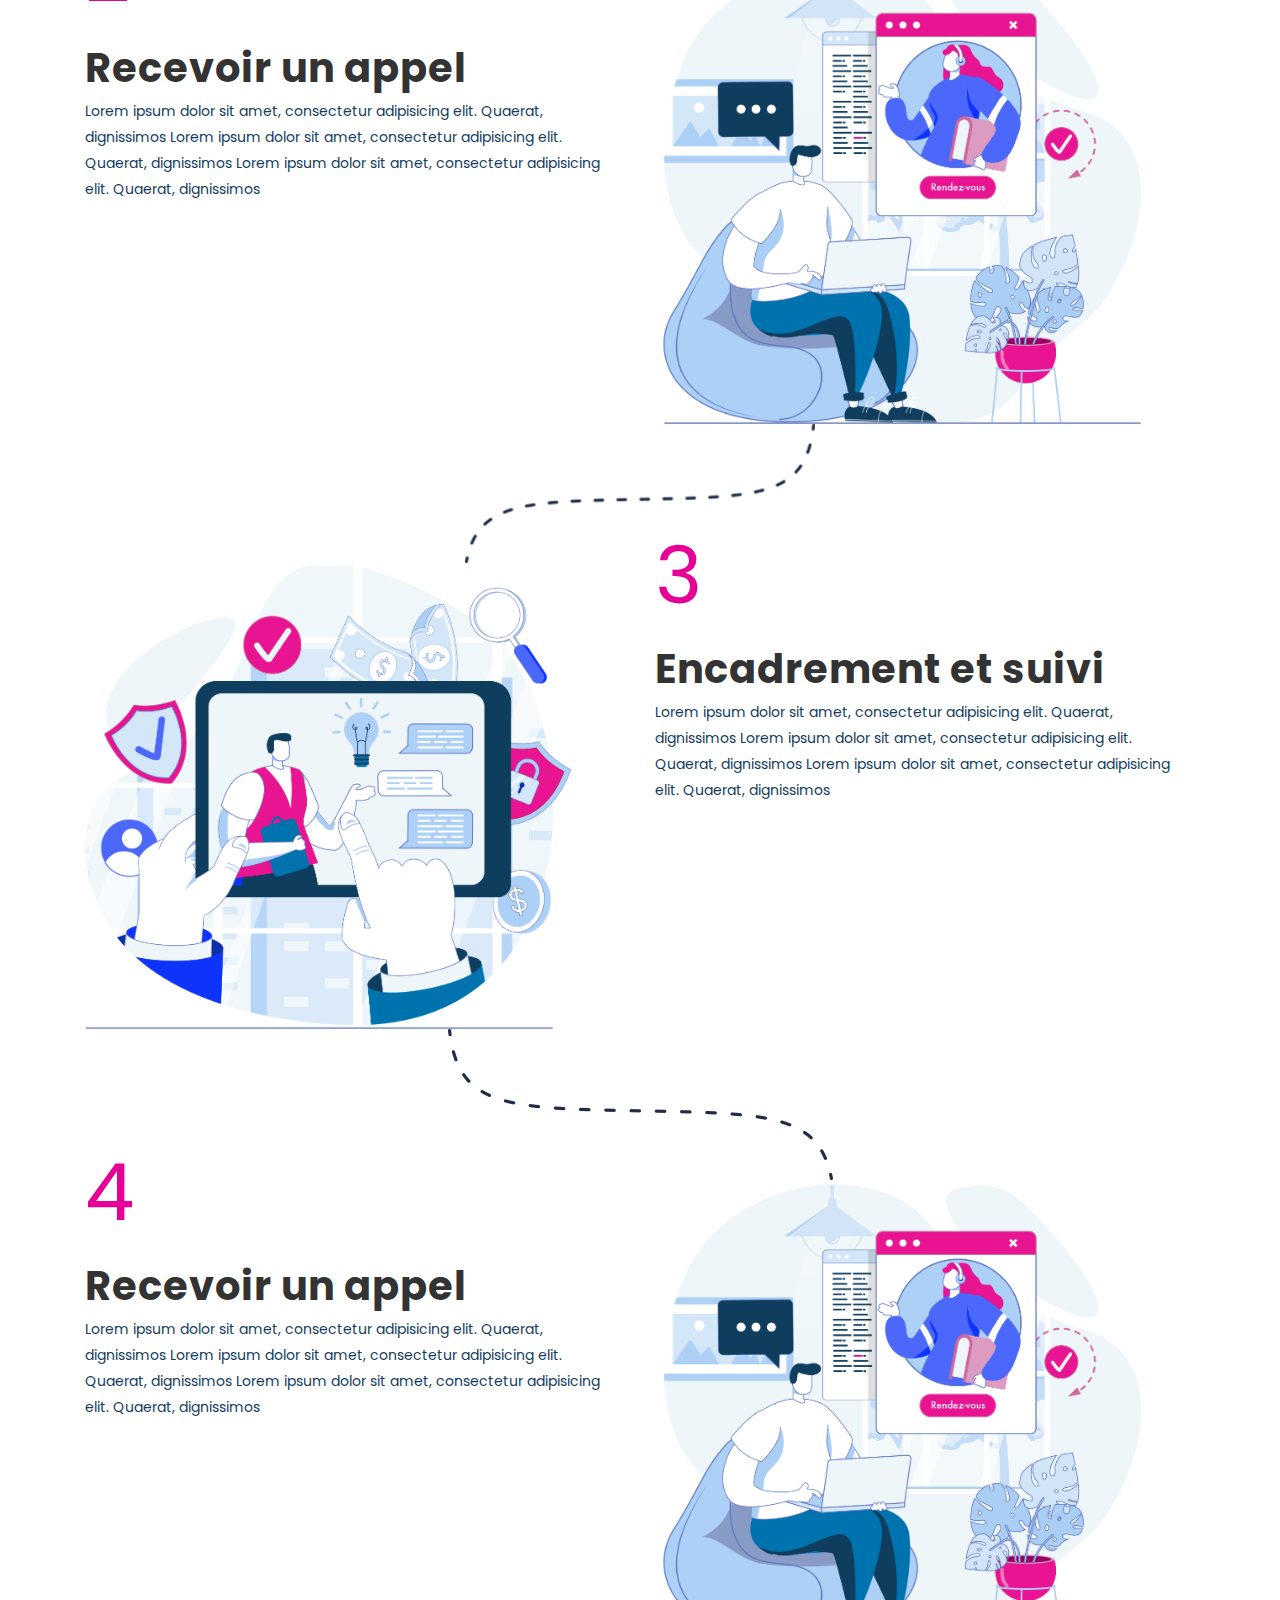
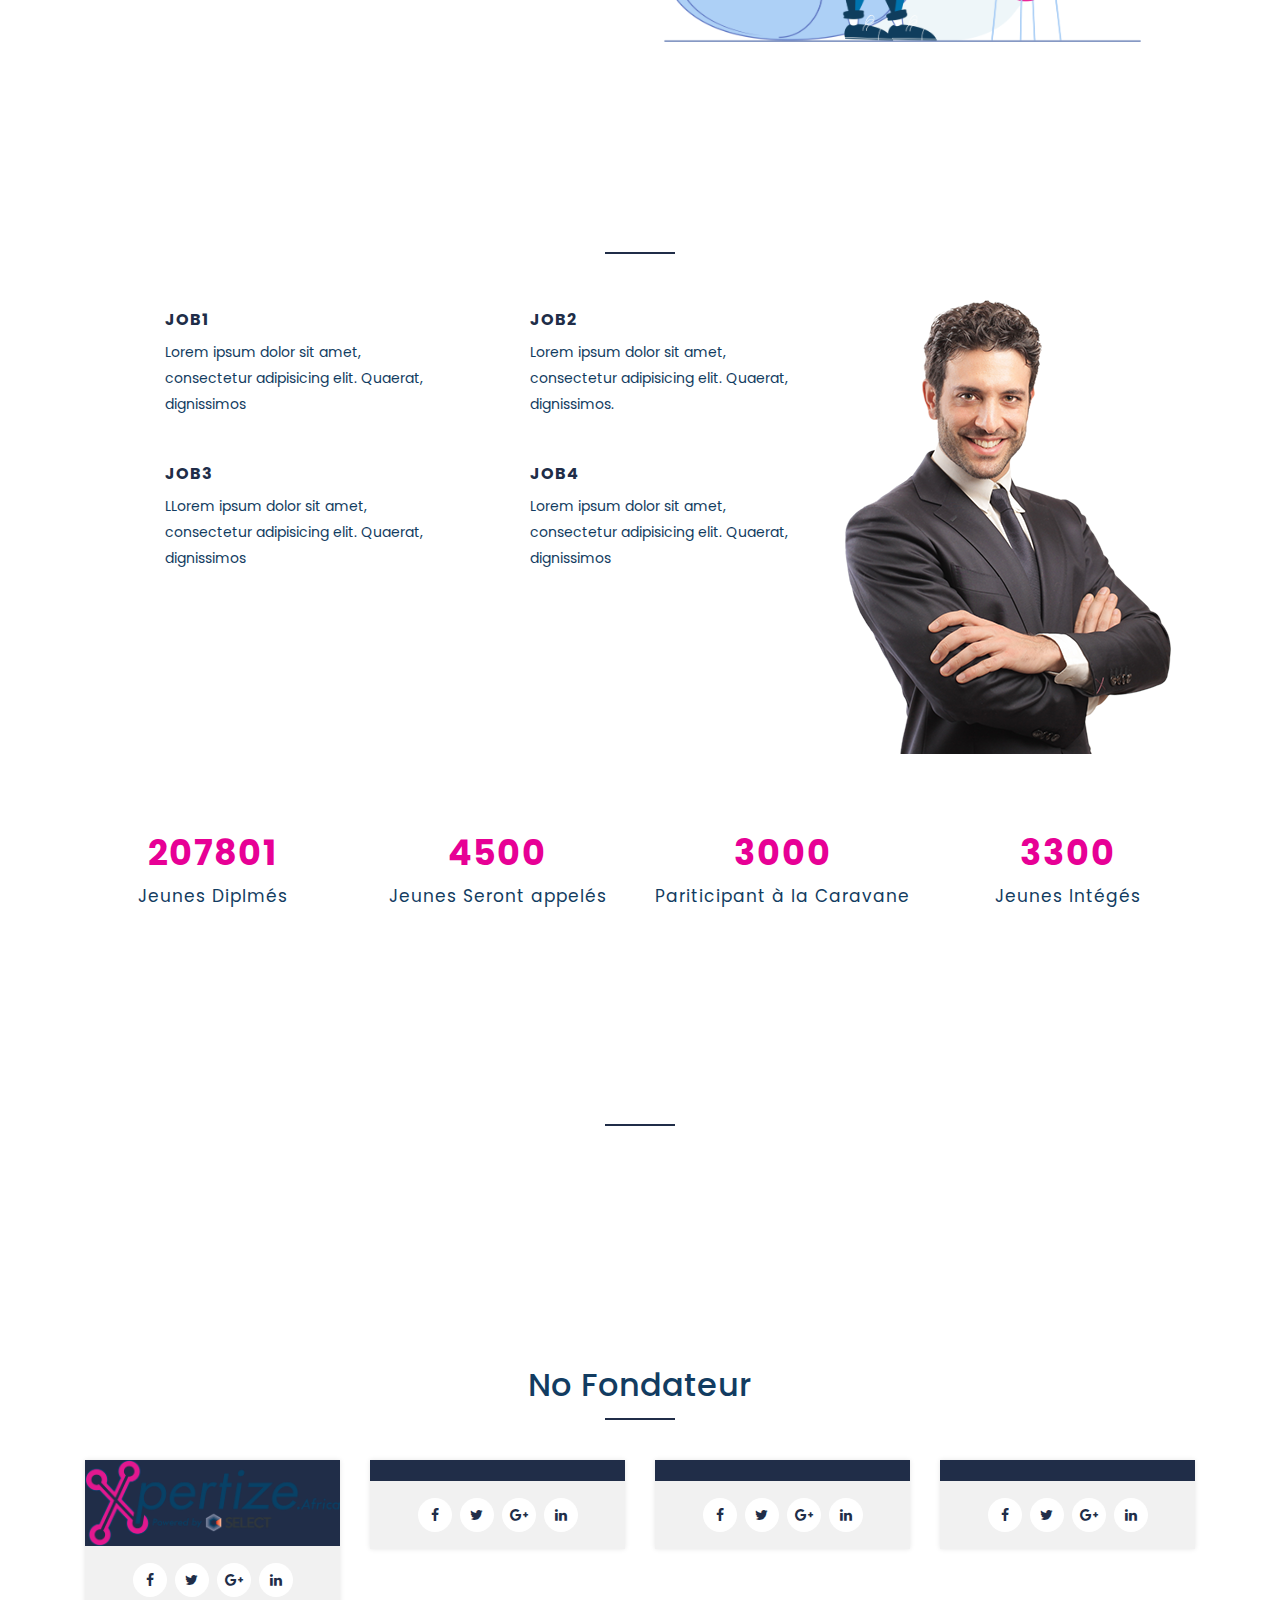
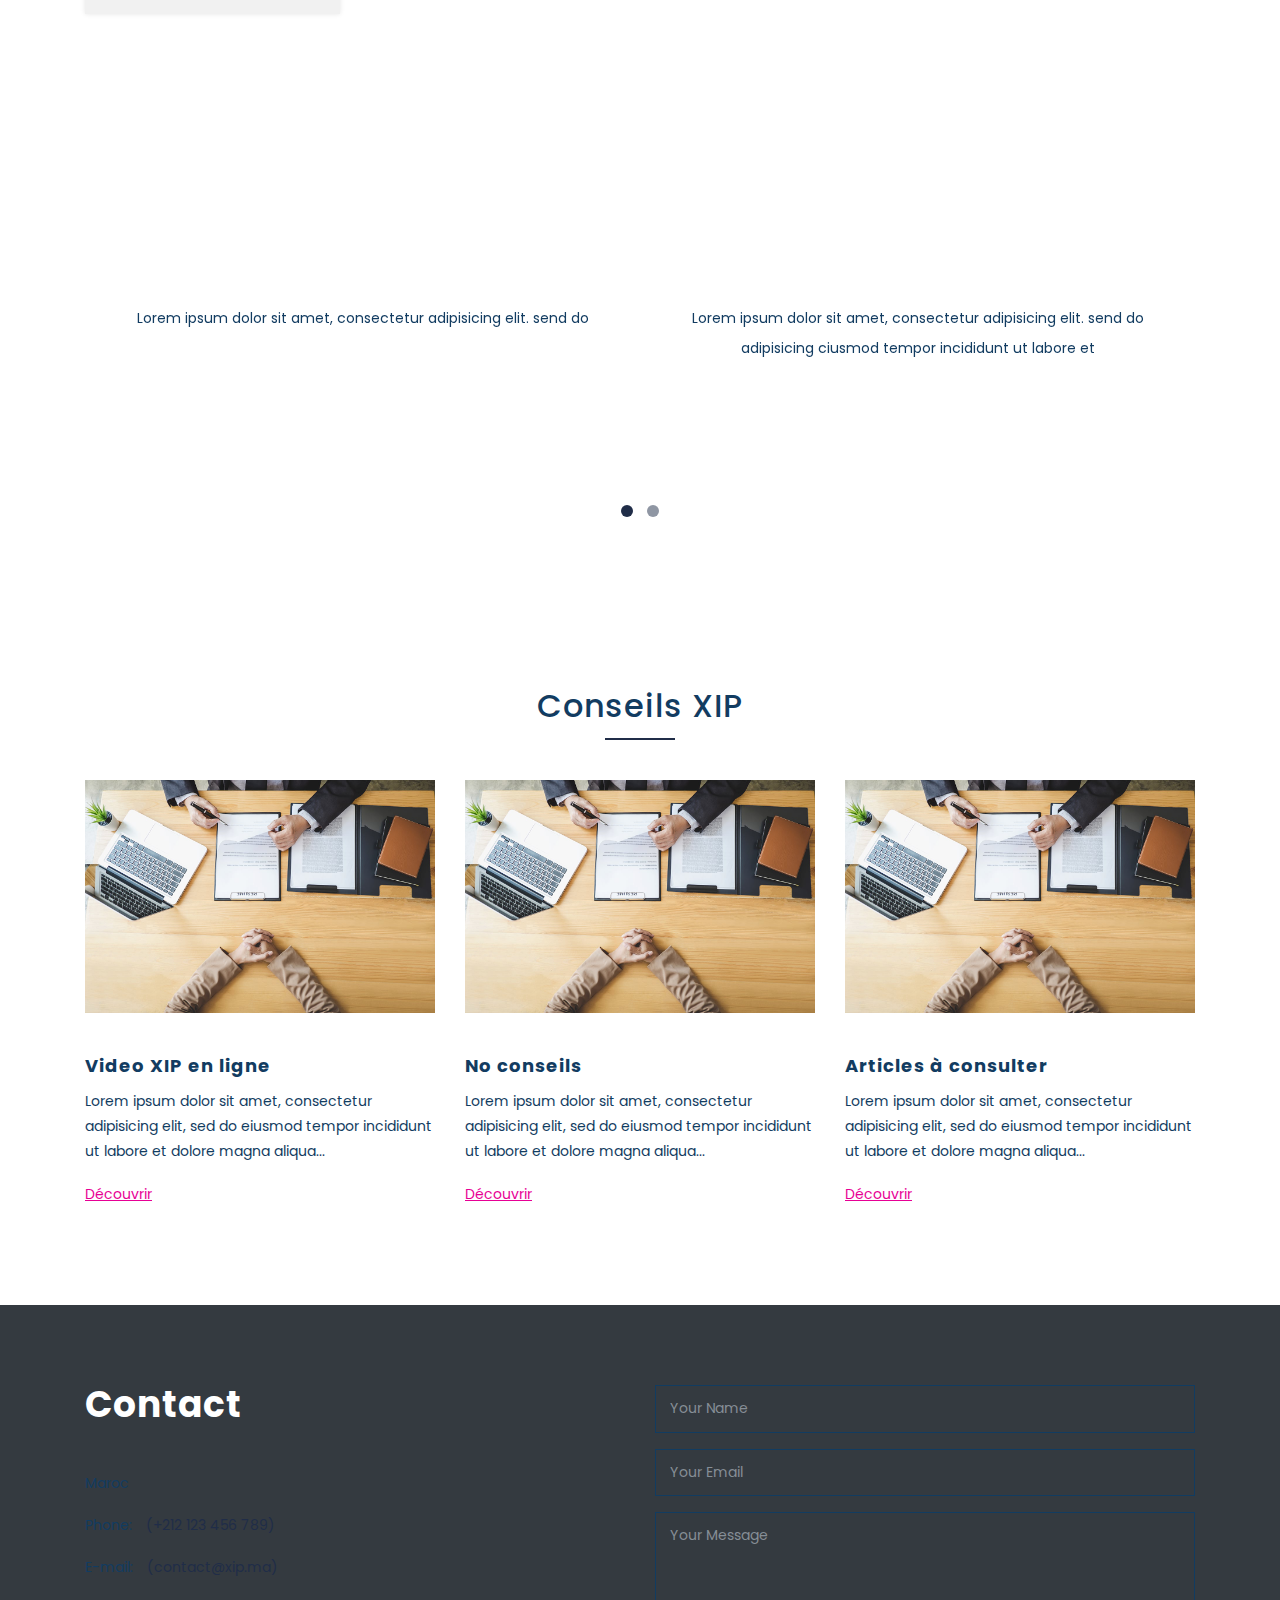
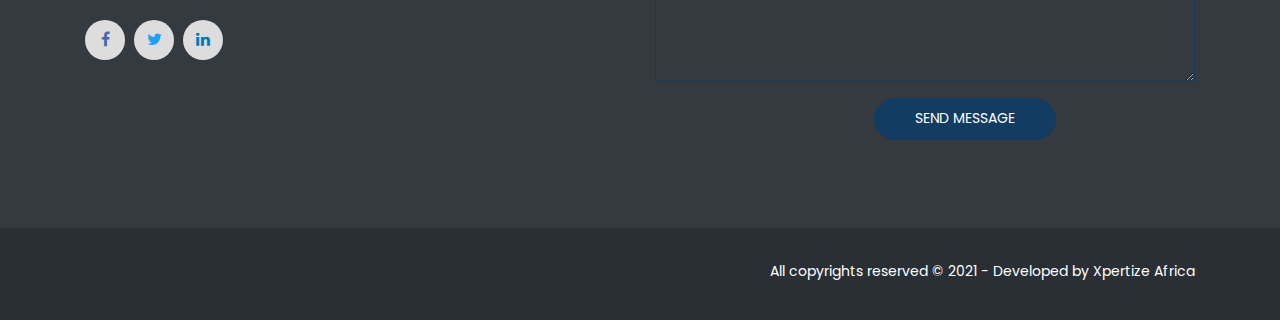
==== commit 7ebb2727: "First commit" ====
--- a/index.html
+++ b/index.html
@@ -21,17 +21,49 @@
     <link rel="stylesheet" href="css/animate.css">
     <link rel="stylesheet" href="css/main.css">    
     <link rel="stylesheet" href="css/responsive.css">
+	
+
+
+
+	  
+	  
+	  
+	 <script src="https://cdn.jsdelivr.net/npm/bootstrap@5.1.0/dist/js/bootstrap.bundle.min.js"></script> 
+	  
+  <script src="https://ajax.googleapis.com/ajax/libs/jquery/3.5.1/jquery.min.js"></script>
+  <script src="https://maxcdn.bootstrapcdn.com/bootstrap/3.4.1/js/bootstrap.min.js"></script>
+	
+<style>	
+
+	.carousel-item {
+  height: 100vh;
+  min-height: 350px;
+  background: no-repeat center center scroll;
+  -webkit-background-size: cover;
+  -moz-background-size: cover;
+  -o-background-size: cover;
+  background-size: cover;
+  max-height: 768px;
+  min-width: auto;
+}
+
+</style>		
 
   </head>
   <body>
+  
+  
 
     <!-- Header Section Start -->
-    <header id="hero-area" data-stellar-background-ratio="0.5">    
-	
-	
-	
-      <!-- Navigation Bar (Dont forget to modify the # later !!!) -->
+
+  <header id="hero-area">  
+      <!-- Main Carousel Section -->
+      <div id="carousel-area">
+	  
+	  
+	        <!-- Navigation Bar (Dont forget to modify the # later !!!) -->
       <nav class="navbar navbar-expand-lg fixed-top scrolling-navbar indigo">
+	  
         <div class="container">
           <!-- Brand and toggle get grouped for better mobile display -->
           <div class="navbar-header">
@@ -43,26 +75,21 @@
           <div class="collapse navbar-collapse" id="main-navbar">
             <ul class="navbar-nav mr-auto w-100 justify-content-end">
               <li class="nav-item">
-                <a class="nav-link page-scroll" href="#hero-area">Accueil</a>
+                <a class="nav-link page-scroll" href="index.html">Accueil</a>
               </li>
               <li class="nav-item">
-                <a class="nav-link page-scroll" href="#services">Titre1</a>
+                <a class="nav-link page-scroll" href="jobs.html">Je postule en ligne</a>
               </li>
               <li class="nav-item">
-                <a class="nav-link page-scroll" href="#features">Titre2</a>
+                <a class="nav-link page-scroll" href="">Universités et News</a>
               </li>
               <li class="nav-item">
-                <a class="nav-link page-scroll" href="#portfolios">Titre3</a>
+                <a class="nav-link page-scroll" href="conseil.html">Conseil XIP</a>
               </li>
               <li class="nav-item">
-                <a class="nav-link page-scroll" href="#pricing">Titre4</a>
+                <a class="nav-link page-scroll" href="entreprise.html">Je deviens Partenaire XIP</a>
               </li>
-              <li class="nav-item">
-                <a class="nav-link page-scroll" href="#blog">Blog</a>
-              </li>
-              <li class="nav-item">
-                <a class="nav-link page-scroll" href="#contact">Contact</a>
-              </li>
+           
             </ul>
           </div>
         </div>
@@ -71,84 +98,271 @@
 		
 
         <!-- Navigation pour le mobile (Tested only for my S51) -->
-        <ul class="mobile-menu">
+       <ul class="mobile-menu">
            <li>
-              <a class="page-scroll" href="#hero-area">Accueil</a>
+              <a class="page-scroll" href="index.html">Accueil</a>
             </li>
             <li>
-              <a class="page-scroll" href="#services">Titre1</a>
+              <a class="page-scroll" href="jobs.html">Je postule en ligne</a>
             </li>
             <li>
-              <a class="page-scroll" href="#features">Titre2</a>
+              <a class="page-scroll" href="#features">Universités et News</a>
             </li>
             <li>
-              <a class="page-scroll" href="#portfolios">Titre3</a>
+              <a class="page-scroll" href="conseil.html">Conseil XIP</a>
             </li>
             <li>
-              <a class="page-scroll" href="#pricing">Titre4</a>
-            </li>
-            <li >
-              <a class="page-scroll" href="#blog">Blog</a>
-            </li>
-            <li>
-              <a class="page-scroll" href="#contact">Contact</a>
+              <a class="page-scroll" href="entreprise.html">Je deviens Partenaire XIP</a>
             </li>
         </ul>
         <!-- Mobile Menu End -->
 
-      </nav>
-      <!-- Navbar End -->   
-      <div class="container">      
-        <div class="row justify-content-md-center">
-          <div class="col-md-10">
-            <div class="contents text-center">
-              <h1 class="wow fadeInDown" data-wow-duration="1000ms" data-wow-delay="0.3s">Titre- Lorem ipsum dolor sit amet</h1>
-              <p class="lead  wow fadeIn" data-wow-duration="1000ms" data-wow-delay="400ms">Lorem ipsum dolor sit amet, consectetur adipiscing elit, sed do eiusmod tempor incididunt ut labore et dolore magna aliqua. Ut enim ad minim veniam, quis nostrud exercitation ullamco laboris nisi ut aliquip </p>
-              <a href="#" class="btn btn-common wow fadeInUp" data-wow-duration="1000ms" data-wow-delay="400ms">Fill The survey</a>
-            </div>
-          </div>
-        </div> 
-      </div>           
+      </nav>	  
+	  
+	  
+        <div id="carousel-slider" class="carousel slide carousel-fade" data-ride="carousel">
+          <ol class="carousel-indicators">
+            <li data-target="#carousel-slider" data-slide-to="0" class="active"></li>
+            <li data-target="#carousel-slider" data-slide-to="1"></li>
+            <li data-target="#carousel-slider" data-slide-to="2"></li>
+          </ol>
+          <div class="carousel-inner" role="listbox">
+            <div class="carousel-item active">
+              <img src="img/slider/layer1.png" alt="">
+              <div class="carousel-caption text-center">
+              <!--  <h3 class="wow fadeInRight" data-wow-delay="0.2s">Handcrafted</h1>  -->
+                <h2 class="wow fadeInRight" data-wow-delay="0.4s">Xpertize Insertion Program</h2>
+                <h4 class="wow fadeInRight" data-wow-delay="0.6s">"Xpertize trouvra votre vois ".</h4>
+             <!--     <a href="#" class="btn btn-lg btn-common btn-effect wow fadeInRight" data-wow-delay="0.9s">Download</a> -->
+                <a href="#" class="btn btn-lg btn-border wow fadeInRight" data-wow-delay="1.2s">Rejoignez-nous</a>
+              </div>
+            </div>
+            <div class="carousel-item">
+              <img src="img/slider/layer2.png" alt="">
+              <div class="carousel-caption text-right">
+                <img src="img/logos/Allo-Khedma3.png">
+				<br>
+				<br>
+                <h3 class="wow bounceIn" data-wow-delay="0.6s">Le Hotline qui vous accompagne pour <br > votre orientation professionnelle.</h3> 
+				
+				<br>
+				<br>
+				
+                 <a href="#" class="btn btn-lg btn-border wow fadeInRight" data-wow-delay="1.2s">Inscrivez-vous</a>
+              </div>
+            </div>
+            <div class="carousel-item">
+              <img src="img/slider/layer3.png" alt="">
+              <div class="carousel-caption text-left">
+                <h6 class="wow fadeInDown" data-wow-delay="0.3s">Participer à la<br>Caravane de l'emploi<br>en un seul clic</h6>
+               
+              </div>
+            </div>
+          </div>
+          <a class="carousel-control-prev" href="#carousel-slider" role="button" data-slide="prev">
+            <span class="carousel-control-prev-icon" aria-hidden="true"><i class="glyphicon glyphicon-chevron-left"></i></span>
+            <span class="sr-only">Previous</span>
+          </a>
+          <a class="carousel-control-next" href="#carousel-slider" role="button" data-slide="next">
+            <span class="carousel-control-next-icon" aria-hidden="true"><i class="glyphicon glyphicon-chevron-right"></i></span>
+            <span class="sr-only">Next</span>
+          </a>
+        </div>
+      </div>  
+
     </header>
+
+
+
     <!-- Header Section End --> 
 	
 	
 	
 	
-
-    <!-- Projects Section Beg -->
+	
+	
+
+    <!-- Allo Khedma Comment ça marche -->
+	
+	
     <section id="services" class="section">
       <div class="container">
-        <div class="section-header">          
+	  
+	  
+	  
+ <!--       <div class="section-header">          
           <h2 class="section-title wow fadeIn" data-wow-duration="1000ms" data-wow-delay="0.3s">The project</h2>
           <hr class="lines wow zoomIn" data-wow-delay="0.3s">
           <p class="section-subtitle wow fadeIn" data-wow-duration="1000ms" data-wow-delay="0.3s">Lorem ipsum dolor sit amet, consectetur adipisicing elit. Quaerat, dignissimos! <br> Lorem ipsum dolor sit amet, consectetur.</p>
-        </div>
-		
+        </div> -->
+		
+	<div class="section-header">    	
+		
+		<div class="container">
+  <div class="row">
+    <div class="col">
+   <img style="max-width: 30%;" src="img/logos/Allo-Khedma.png">
+    </div>
+  </div>
+  <br>
+  
+  
+  <div class="row">
+    <div class="col">
+      <!--     <h2 class="section-subtitle wow fadeIn" data-wow-duration="1000ms" data-wow-delay="0.3s">Comment ça marche?</h2>
+		    <hr class="lines wow zoomIn" data-wow-delay="0.3s"> -->
 			
+			<div class="section-header">          
+          <h2 class="section-title wow fadeIn"  >Comment ça marche?</h2>
+          <hr class="lines">
+        </div>
 			
+    </div>
+  </div>
+  
+  
+  
+  
+</div>
+	
+</div>	
 			
-			
 		
         <div class="row"> <!-- Writing Row -->
 		  
 		  
           <div class="col-md-6 col-sm-6">
-            <div class="item-boxes wow fadeInDown" data-wow-delay="0.8s">
-           <a href="index.html" class="navbar-brand"><img class="img-fulid" src="img/logoall2.png" alt=""></a>
-              <p>Lorem ipsum dolor sit amet, consectetuer adipiscing elit, sed diam nonummy nibh euismod tincidunt ut.</p>
-            </div>
+		  
+		  <img style="max-width:90%;" src="img/steps/step1.png" alt="">
+            
           </div>
 		  
 		  
 		  
           <div class="col-md-6 col-sm-6">
-            <div class="item-boxes wow fadeInDown" data-wow-delay="1.2s">
-             
-              
-              <p>Lorem ipsum dolor sit amet, consectetuer adipiscing elit, sed diam nonummy nibh euismod tincidunt ut.</p>
-            </div>
-          </div>	  
+		  
+		  <p style="color: #e70095; font-size: 6.2vw;">1</p>
+		  <br>
+		  <br>
+		  <h3>Inscrivez-vous</h3>
+		  <p>Lorem ipsum dolor sit amet, consectetur adipisicing elit. Quaerat, dignissimos Lorem ipsum dolor sit amet, 
+		  consectetur adipisicing elit. Quaerat, dignissimos Lorem ipsum dolor sit amet, consectetur adipisicing elit. Quaerat, dignissimos</p>
+		  
+          </div>	
+		  </div>
+		  
+		  
+		  
+<div class="row">
+	
+	<div class="col-lg-12">
+                <img style="max-width:90%;" src="img/steps/Vector.png" class="img-responsive center-block d-block mx-auto" alt="Sample Image">
+            </div>
+	
+
+ </div>
+		  
+
+ <div class="row">
+ 
+ 
+ 
+      <div class="col-md-6 col-sm-6">
+		  
+		  	  <p style="color: #e70095; font-size: 6.2vw;">2</p>
+			  
+			   <br>
+		  <br>
+			  
+		  <h3>Recevoir un appel</h3>
+		  <p>Lorem ipsum dolor sit amet, consectetur adipisicing elit. Quaerat, dignissimos Lorem ipsum dolor sit amet, 
+		  consectetur adipisicing elit. Quaerat, dignissimos Lorem ipsum dolor sit amet, consectetur adipisicing elit. Quaerat, dignissimos</p>
+            
+          </div>
+		  
+		  
+		  
+          <div class="col-md-6 col-sm-6">
+		  
+		  
+		  <img style="max-width:90%;" src="img/steps/step2.png" alt="">
+          
+          </div>	
+
+ </div>
+ 
+ <div class="row">
+	
+	<div class="col-lg-12">
+                <img  src="img/steps/Vector3.png" class="img-responsive center-block d-block mx-auto" alt="Sample Image">
+            </div>
+	
+
+ </div>
+ 
+ 
+  <div class="row">
+ 
+ 
+ 
+      <div class="col-md-6 col-sm-6">
+		  	  
+		    <img style="max-width:90%;" src="img/steps/step3.png" alt="">
+            
+      </div>
+		  	  
+          <div class="col-md-6 col-sm-6">
+		 	  
+			  	  <p style="color: #e70095; font-size: 6.2vw;">3</p>
+				  
+				   <br>
+		  <br>
+		  
+		  <h3>Encadrement et suivi</h3>
+		  <p>Lorem ipsum dolor sit amet, consectetur adipisicing elit. Quaerat, dignissimos Lorem ipsum dolor sit amet, 
+		  consectetur adipisicing elit. Quaerat, dignissimos Lorem ipsum dolor sit amet, consectetur adipisicing elit. Quaerat, dignissimos</p>
+          
+          </div>	
+
+ </div>
+ 
+ 
+ <div class="row">
+	
+	<div class="col-lg-12">
+                <img style="max-width:90%;" src="img/steps/Vector.png" class="img-responsive center-block d-block mx-auto" alt="Sample Image">
+            </div>
+	
+
+ </div>
+ 
+  <div class="row">
+ 
+ 
+ 
+      <div class="col-md-6 col-sm-6">
+		  
+		  	  <p style="color: #e70095; font-size: 6.2vw;">4</p>
+			  
+			   <br>
+		  <br>
+		  <h3>Recevoir un appel</h3>
+		  <p>Lorem ipsum dolor sit amet, consectetur adipisicing elit. Quaerat, dignissimos Lorem ipsum dolor sit amet, 
+		  consectetur adipisicing elit. Quaerat, dignissimos Lorem ipsum dolor sit amet, consectetur adipisicing elit. Quaerat, dignissimos</p>
+            
+          </div>
+		  
+		  
+		  
+          <div class="col-md-6 col-sm-6">
+		  
+		  
+		  <img style="max-width:90%;" src="img/steps/step2.png" alt="">
+          
+          </div>	
+
+ </div>
+ 		  
 
         </div>
 		
@@ -164,13 +378,14 @@
 	
 	
 
-    <!-- Features Section Start -->
+    <!-- Jobs Section Start -->
+	
+	
     <section id="features" class="section" data-stellar-background-ratio="0.2">
       <div class="container">
         <div class="section-header">          
-          <h2 class="section-title">Project Objectives</h2>
+          <h2 class="section-title">Jobboard à Consulter</h2>
           <hr class="lines">
-          <p class="section-subtitle">Lorem ipsum dolor sit amet, consectetur adipisicing elit. Quaerat, dignissimos! <br> Lorem ipsum dolor sit amet, consectetur.</p>
         </div>
         <div class="row">
           <div class="col-lg-8 col-md-12 col-xs-12">
@@ -179,31 +394,46 @@
                  <div class="col-lg-6 col-sm-6 col-xs-12 box-item">
                 
                     <div class="text">
-                      <h4>ob1</h4>
+                      <h4>Job1</h4>
                       <p>Lorem ipsum dolor sit amet, consectetur adipisicing elit. Quaerat, dignissimos</p>
                     </div>
                   </div>
                   <div class="col-lg-6 col-sm-6 col-xs-12 box-item">
                     
                     <div class="text">
-                      <h4>ob2</h4>
+                      <h4>Job2</h4>
                       <p>Lorem ipsum dolor sit amet, consectetur adipisicing elit. Quaerat, dignissimos.</p>
                     </div>
                   </div>
                   <div class="col-lg-6 col-sm-6 col-xs-12 box-item">
                    
                     <div class="text">
-                      <h4>ob3</h4>
+                      <h4>job3</h4>
                       <p>LLorem ipsum dolor sit amet, consectetur adipisicing elit. Quaerat, dignissimos</p>
                     </div>
                   </div>
                   <div class="col-lg-6 col-sm-6 col-xs-12 box-item">
                    
                     <div class="text">
-                      <h4>ob4</h4>
+                      <h4>job4</h4>
                       <p>Lorem ipsum dolor sit amet, consectetur adipisicing elit. Quaerat, dignissimos</p>
                     </div>
                   </div>
+				     <div class="col-lg-6 col-sm-6 col-xs-12 box-item">
+                   
+                   
+                  </div>
+				  
+				     <div class="col-lg-6 col-sm-6 col-xs-12 box-item">
+                   
+                <!-- Add Button à postuler -->
+				
+			 <a  href="#" class="btn btn-common pos wow fadeInUp" data-wow-duration="1000ms" data-wow-delay="400ms">Fill The survey</a>
+				 
+				 
+                  </div>
+				  
+				  
               </div>
             </div>
           </div>
@@ -213,52 +443,88 @@
             </div>
           </div>
         </div>
+		
+		
+		
+		
+		
       </div>
     </section>
-    <!-- Features Section End -->    
-
-    <!-- Portfolio Section -->
-    <section id="portfolios" class="section">
-      <!-- Container Starts -->
+    <!-- Jobs Section End -->    
+	
+	
+	
+
+    <!-- Counter Section Start -->
+    <div class="counters section" data-stellar-background-ratio="0.5">
       <div class="container">
-        <div class="section-header">          
-          <h2 class="section-title">Empty Section</h2>
+        <div class="row"> 
+          <div class="col-sm-6 col-md-3 col-lg-3">
+            <div class="facts-item">   
+                         
+              <div class="fact-count">
+                <h3><span class="counter">207801</span></h3>
+                <h4>Jeunes Diplmés</h4>
+              </div>
+            </div>
+          </div>
+          <div class="col-sm-6 col-md-3 col-lg-3">
+            <div class="facts-item">   
+                         
+              <div class="fact-count">
+                <h3><span class="counter">4500</span></h3>
+                <h4>Jeunes Seront appelés</h4>
+              </div>
+            </div>
+          </div>
+          <div class="col-sm-6 col-md-3 col-lg-3">
+            <div class="facts-item"> 
+                       
+              <div class="fact-count">
+                <h3><span class="counter">3000</span></h3>
+                <h4>Pariticipant à la Caravane</h4>
+              </div>
+            </div>
+          </div>
+          <div class="col-sm-6 col-md-3 col-lg-3">
+            <div class="facts-item"> 
+                           
+              <div class="fact-count">
+                <h3><span class="counter">3300</span></h3>
+                <h4>Jeunes Intégés</h4>
+              </div>
+            </div>
+          </div>
+        </div>
+      </div>
+    </div>
+    <!-- Counter Section End -->
+	
+	
+	
+	
+	    <!-- Entreprise Section Start -->
+    <div class="entreprise section" data-stellar-background-ratio="0.5">
+      <div class="container">
+     
+        
+		 <div class="section-header">          
+          <h2 class="section-title">Vous etes une entreprise qui recrute?</h2>
           <hr class="lines">
-          <p class="section-subtitle">Lorem ipsum dolor sit amet, consectetur adipisicing elit. Quaerat, dignissimos! <br> Lorem ipsum dolor sit amet, consectetur.</p>
-        </div>
-        <div class="row">          
- 
-
-          <!-- Portfolio Recent Projects -->
-          <div id="portfolio" class="row">
-    
-   
-          </div>
-        </div>
-      </div>
-      <!-- Container Ends -->
-    </section>
-    <!-- Portfolio Section Ends --> 
-	
-	
-
-    <!-- This section is for the video introdustion if we do it -->
-    <section class="video-promo section">
-      <div class="container">
-        <div class="row justify-content-center">
-          <div class="col-lg-8">
-              <div class="video-promo-content text-center">
-                <h2 class="wow zoomIn" data-wow-duration="1000ms" data-wow-delay="100ms">Le vidéo d'introduction (if we have one)</h2>
-                <p class="wow zoomIn" data-wow-duration="1000ms" data-wow-delay="100ms">Aliquam vestibulum cursus felis. In iaculis iaculis sapien ac condimentum. Vestibulum congue posuere lacus, id tincidunt nisi porta sit amet. Suspendisse et sapien varius, pellentesque dui non, semper orci.</p>
-                <a href="https://www.youtube.com/watch?v=IXoMDwh4Cq8" class="video-popup wow fadeInUp" data-wow-duration="1000ms" data-wow-delay="0.3s"><i class="lnr lnr-film-play"></i></a>
-              </div>
-          </div>
-        </div>
-      </div>
-    </section>
-    <!-- End intro vid -->
-
-
+        </div>
+		
+		
+		<div class="row justify-content-center">
+                   <a  href="#" class="btn btn-common1 pos wow fadeInUp" data-wow-duration="1000ms" data-wow-delay="400ms">Fill The survey</a>
+        </div>
+		
+     
+    </div>
+	</div>
+    <!-- Entreprise Section End -->
+	
+	
+	
 
 
 
@@ -266,9 +532,8 @@
     <section id="team" class="section">
       <div class="container">
         <div class="section-header">          
-          <h2 class="section-title">partenaire</h2>
+          <h2 class="section-title">No Fondateur</h2>
           <hr class="lines">
-          <p class="section-subtitle">Lorem ipsum dolor sit amet, consectetur adipisicing elit. Quaerat, dignissimos! <br> Lorem ipsum dolor sit amet, consectetur.</p>
         </div>
         <div class="row">
           <div class="col-lg-3 col-md-6 col-xs-12">
@@ -344,9 +609,19 @@
 
 
 
-    <!-- testimonial Section Start -->
+    <!-- testimonial Section  -->
     <div id="testimonial" class="section" data-stellar-background-ratio="0.1">
       <div class="container">
+	  
+	  
+	   <div class="section-header">          
+          <h2 style="color: #fff;" class="section-title">No Fondateur</h2>
+          <hr class="lines2">
+        </div>
+	  
+	  
+	  
+	  
         <div class="row justify-content-md-center">
           <div class="col-md-12">
 		 
@@ -355,21 +630,22 @@
               <div class="testimonial-item">
                
                 <div class="testimonial-text">
-                  <p>Lorem ipsum dolor sit amet, consectetur adipisicing elit. send do <br> adipisicing ciusmod tempor incididunt ut labore et</p>
-               
+                  <p>Lorem ipsum dolor sit amet, consectetur adipisicing elit. send do <br> <h6> Asmaa 26 years , diplomé ... </h6></p> <br>
+				  
+    
                 </div>
               </div>
               <div class="testimonial-item">
                
                 <div class="testimonial-text">
-                  <p>Lorem ipsum dolor sit amet, consectetur adipisicing elit. send do <br> adipisicing ciusmod tempor incididunt ut labore et</p>
+                  <p>Lorem ipsum dolor sit amet, consectetur adipisicing elit. send do <br> adipisicing ciusmod tempor incididunt ut labore et <br> <h6> Omar 22 years , diplomé ... </h6></p>
                 
                 </div>
               </div>
               <div class="testimonial-item">
               
                 <div class="testimonial-text">
-                  <p>Lorem ipsum dolor sit amet, consectetur adipisicing elit. send do <br> adipisicing ciusmod tempor incididunt ut labore et</p>
+                  <p>Lorem ipsum dolor sit amet, consectetur adipisicing elit. send do <br> adipisicing ciusmod tempor incididunt ut labore et br> <h6> Karim 22 years , diplomé ... </h6></p>
                   
                 </div>
               </div>
@@ -385,16 +661,18 @@
         </div>        
       </div>
     </div>
-    <!-- testimonial Section Start -->
-
-    <!-- Blog Section -->
+    <!-- testimonial Section finql -->
+	
+	
+	
+
+    <!-- Conseils Section -->
     <section id="blog" class="section">
       <!-- Container Starts -->
       <div class="container">
         <div class="section-header">          
-          <h2 class="section-title">Blog</h2>
+          <h2 class="section-title">Conseils XIP</h2>
           <hr class="lines">
-          <p class="section-subtitle">Lorem ipsum dolor sit amet, consectetur adipisicing elit. Quaerat, dignissimos! <br> Lorem ipsum dolor sit amet, consectetur.</p>
         </div>
         <div class="row">
           <div class="col-lg-4 col-md-4 col-sm-6 col-xs-12 blog-item">
@@ -410,12 +688,12 @@
               
                 </div>
                 <h3>
-                  <a href="single-post.html">Lorem ipsum dolor sit amet</a>
+                  <a href="single-post.html">Video XIP en ligne</a>
                 </h3>
                 <p>
                 Lorem ipsum dolor sit amet, consectetur adipisicing elit, sed do eiusmod tempor incididunt ut labore et dolore magna aliqua... 
                 </p>
-                <a href="single-post.html" class="btn-rm">Read More <i class="lnr lnr-arrow-right"></i></a>
+                <a href="single-post.html" style="text-decoration: underline;" class="btn-rm">Découvrir</a>
               </div>
             </div>
             <!-- Blog Item Wrapper Ends-->
@@ -434,12 +712,12 @@
                  
                 </div>
                 <h3>
-                  <a href="single-post.html">Lorem ipsum dolor sit amet</a>
+                  <a href="single-post.html">No conseils</a>
                 </h3>
                 <p>
                 Lorem ipsum dolor sit amet, consectetur adipisicing elit, sed do eiusmod tempor incididunt ut labore et dolore magna aliqua... 
                 </p>
-                <a href="single-post.html" class="btn-rm">Read More <i class="lnr lnr-arrow-right"></i></a>
+                <a href="single-post.html" style="text-decoration: underline;" class="btn-rm">Découvrir</a>
               </div>
             </div>
             <!-- Blog Item Wrapper Ends-->
@@ -458,12 +736,12 @@
                   
                 </div> 
                 <h3>
-                  <a href="single-post.html">Lorem ipsum dolor sit amet</a>
+                  <a href="single-post.html">Articles à consulter</a>
                 </h3>
                 <p>
                  Lorem ipsum dolor sit amet, consectetur adipisicing elit, sed do eiusmod tempor incididunt ut labore et dolore magna aliqua... 
                 </p>
-                <a href="single-post.html" class="btn-rm">Read More <i class="lnr lnr-arrow-right"></i></a>
+                <a href="single-post.html" style="text-decoration: underline;" class="btn-rm">Découvrir</a>
               </div>
             </div>
             <!-- Blog Item Wrapper Ends-->
--- a/css/main.css
+++ b/css/main.css
@@ -54,6 +54,7 @@
 p {
   font-size: 14px;
   line-height: 26px;
+  color: #123c61;
 }
 
 a:hover, a:focus {
@@ -67,13 +68,22 @@
   transition: all 0.2s linear;
 }
 
-h1, h2, h3, h4, h5 {
+h1, h2, h3, h4 {
   font-family: 'Poppins', sans-serif;
   font-size: 40px;
   font-weight: 700;
   letter-spacing: 1px;
 }
 
+
+h6 {
+  font-family: 'Poppins', sans-serif;
+  font-size: 12px;
+  font-weight: 300;
+  letter-spacing: 1px;
+}
+
+
 ul {
   margin: 0;
   padding: 0;
@@ -111,11 +121,10 @@
 }
 
 .section-header .section-title {
-  font-size: 42px;
+  font-size: 32px;
   margin-top: 0;
-  text-transform: uppercase;
-  font-weight: 700;
-  color: #333;
+  font-weight: 500;
+  color: #123c61;
   position: relative;
 }
 
@@ -137,6 +146,17 @@
   border-top: 2px solid #202D48;
   margin-top: 15px;
 }
+
+
+.section-header .lines2 {
+  margin: auto;
+  width: 70px;
+  position: relative;
+  border-top: 2px solid #ffffff;
+  margin-top: 15px;
+}
+
+
 
 /* ==========================================================================
    2.2 Buttons
@@ -155,6 +175,9 @@
   display: inline-block;
 }
 
+
+
+
 .btn:focus,
 .btn:active {
   box-shadow: none;
@@ -163,18 +186,28 @@
 }
 
 .btn-common {
-  border: 1px solid #202D48;
-  background: #202D48;
+
+  margin-left: 80px;	
+  background: #123c61;
   position: relative;
   color: #fff;
   z-index: 1;
   border-radius: 30px;
 }
 
+.btn-common1 {
+
+  background: #123c61;
+  position: relative;
+  color: #fff;
+  z-index: 1;
+  border-radius: 30px;
+}
+
 .btn-common:hover {
   color: #fff;
-  background: #33b391;
-  border-color: #33b391;
+  background: #123c61;
+  border-color: #123c61;
   transition: all .50s ease-in-out;
   -moz-transition: all .50s ease-in-out;
   -webkit-transition: all .50s ease-in-out;
@@ -182,10 +215,18 @@
 
 .btn-border {
   color: #fff;
-  background-color: transparent;
-  border: 2px solid #fff;
+  background-color: #123c61;
+  border: 2px solid #123c61;
   border-radius: 4px;
 }
+
+.btn-border1 {
+  color: #fff;
+  background-color: #e70095;
+  border: 2px solid #e70095;
+  border-radius: 0px;
+}
+
 
 .btn-border:hover {
   border: 2px solid #fff;
@@ -201,7 +242,7 @@
 
 .btn-rm {
   padding: 7px 0px;
-  color: #999;
+  color: #e70095;
   text-transform: capitalize;
 }
 
@@ -404,7 +445,7 @@
    3. Hero Area
    ========================================================================== */
 #hero-area {
-  background: url(../img/back8.jpg) fixed no-repeat;
+
   background-size: cover;
   color: #fff;
   overflow: hidden;
@@ -500,7 +541,7 @@
 }
 
 .top-nav-collapse .navbar-nav .nav-link.active {
-  color: #fff !important;
+  color: #e70095 !important;
 }
 
 .indigo {
@@ -508,7 +549,7 @@
 }
 
 .navbar-expand-lg .navbar-nav .nav-link {
-  color: #fff;
+  color: #123c61;
   padding: 0 22px;
   margin-top: 20px;
   margin-bottom: 20px;
@@ -527,8 +568,8 @@
 }
 
 .navbar .nav-link.active {
-  color: #fff !important;
-  background: #202D48;
+  color: #123c61 !important;
+ 
 }
 
 .dropdown-toggle::after {
@@ -643,7 +684,7 @@
   6. Features Section Style
    ========================================================================== */
 #features {
-  background: url(../img/bg1.jpg) fixed no-repeat;
+  background: url(../img/im/Layer-8.png) fixed no-repeat;
   background-size: cover;
   color: #fff;
   overflow: hidden;
@@ -936,9 +977,25 @@
  10. Counter Section Style
  ========================================================================== */
 .counters {
-  background: url(../img/counter.jpg) fixed;
-  position: relative;
-}
+ 
+  position: relative;
+}
+
+.entreprise {
+ 
+  background: url(../img/im/entreprise.png) fixed;
+  position: relative;
+}
+
+
+.entreprise .section-header .section-title {
+    font-size: 32px;
+    margin-top: 0;
+    font-weight: 500;
+    color: #ffffff;
+    position: relative;
+}
+
 
 .counters .facts-item {
   text-align: center;
@@ -956,26 +1013,39 @@
 
 .counters .facts-item .fact-count h3 {
   font-size: 35px;
-  color: #fff;
+  color: #e70095;
   margin-bottom: 15px;
 }
 
 .counters .facts-item .fact-count h4 {
-  font-size: 20px;
+  font-size: 17px;
   font-weight: 400;
-  color: #fff;
+  color: #123c61;
 }
 
 /* ==========================================================================
 11. Testimonial Section Style
  ========================================================================== */
 #testimonial {
-  background: url(../img/testimonial-bg.jpg) fixed no-repeat;
+  background: url(../img/im/smiling-businesswomen.png) fixed no-repeat;
   background-size: cover;
   color: #fff;
   overflow: hidden;
   position: relative;
 }
+	
+img {
+    max-width:100%;
+    height:auto;
+}
+
+
+#stepsimg img {
+	
+    max-width:80%;
+    height:auto;
+}
+
 
 .testimonial-item {
   text-align: center;
@@ -1138,7 +1208,7 @@
 }
 
 #blog .blog-item-text h3 a {
-  color: #333;
+  color: #123c61;
 }
 
 #blog .blog-item-text h3 a:hover {
@@ -1194,7 +1264,7 @@
   width: 100%;
   margin-bottom: 10px;
   padding: 14px;
-  border-color: #fff;
+  border-color: #123c61;
   border-radius: 0px;
   color: #fff;
   background: transparent;
@@ -1269,3 +1339,168 @@
 .copyright p a:hover {
   color: #202D48;
 }
+
+
+
+
+
+
+/* ==========================================================================
+  14. Slider area
+  ========================================================================== */
+
+
+
+#carousel-area {
+  overflow: hidden;
+  height: 80vh;
+}
+
+#carousel-area .carousel-item {
+  background-size: 100%;
+}
+
+#carousel-area .carousel-item .carousel-caption {
+  top: 32%;
+  right: 10%;
+  left: 12%;
+  text-shadow: none;
+  padding-top: 0;
+  padding-bottom: 0;
+}
+
+#carousel-area .carousel-item .carousel-caption h3 {
+  color: #123c61;
+  font-weight: 500;
+  font-size: 26px;
+  line-height: 38px;
+}
+
+#carousel-area .carousel-item .carousel-caption h6 {
+  color: #fff;
+  font-weight: 500;
+  font-size: 26px;
+  line-height: 38px;
+}
+
+#carousel-area .carousel-item .carousel-caption h5 {
+    font-family: 'Poppins', sans-serif;
+    font-size: 15px;
+    font-weight: 700;
+    letter-spacing: 1px;
+}
+
+
+#carousel-area #layer3 .carousel-item .carousel-caption h3 {
+  color: #fff;
+  font-weight: 500;
+  font-size: 26px;
+  line-height: 38px;
+}
+
+#carousel-area .carousel-item .carousel-caption h2 {
+  font-size: 50px;
+  font-weight: 500;
+  color: #123c61;
+}
+
+#carousel-area .carousel-item .carousel-caption h4 {
+  color: #123c61;
+  font-size: 18px;
+  font-weight: 500;
+  margin-bottom: 30px;
+}
+
+#carousel-area .carousel-control {
+  display: none;
+  -webkit-transition: all 0.3s ease-in-out;
+  -moz-transition: all 0.3s ease-in-out;
+  -o-transition: all 0.3s ease-in-out;
+  transition: all 0.3s ease-in-out;
+}
+
+#carousel-area:hover .carousel-control {
+  display: block;
+  -webkit-transition: all 0.3s ease-in-out;
+  -moz-transition: all 0.3s ease-in-out;
+  -o-transition: all 0.3s ease-in-out;
+  transition: all 0.3s ease-in-out;
+  -webkit-animation-duration: 1s;
+  animation-duration: 1s;
+  -webkit-animation-fill-mode: both;
+  animation-fill-mode: both;
+  -webkit-animation-name: fadeIn;
+  animation-name: fadeIn;
+}
+
+#carousel-area .carousel-control-next, #carousel-area .carousel-control-prev {
+  opacity: 1;
+}
+
+#carousel-area .carousel-control-next i, #carousel-area .carousel-control-prev i {
+  width: 48px;
+  line-height: 48px;
+  height: 48px;
+  color: #fff;
+  font-size: 24px;
+  display: inline-block;
+ /* background: #F97794;*/
+  border-radius: 30px;
+  -webkit-transition: all 0.2s linear;
+  -moz-transition: all 0.2s linear;
+  -o-transition: all 0.2s linear;
+  transition: all 0.2s linear;
+}
+
+#carousel-area .carousel-control-next i:hover, #carousel-area .carousel-control-prev i:hover {
+  opacity: 0.9;
+}
+
+#carousel-area .carousel-indicators li:hover,
+#carousel-area .carousel-indicators li.active {
+  opacity: 1;
+}
+
+#carousel-area .carousel-indicators {
+  bottom: 35px;
+}
+
+#carousel-area .carousel-indicators li {
+  width: 30px;
+  height: 7px;
+  border-radius: 4px;
+}
+
+#slider-area {
+  margin-top: -1px;
+}
+
+#slider-area .btn {
+  margin-right: 15px;
+}
+
+#slider-area .large_white {
+  color: #fff;
+}
+
+#slider-area .about-info p {
+  color: #333;
+}
+
+.contents p {
+  font-size: 16px;
+  font-weight: 400;
+  line-height: 50px;
+}
+
+.contents .header-button .btn i {
+  margin-left: 10px;
+}
+
+
+
+
+
+
+
+
